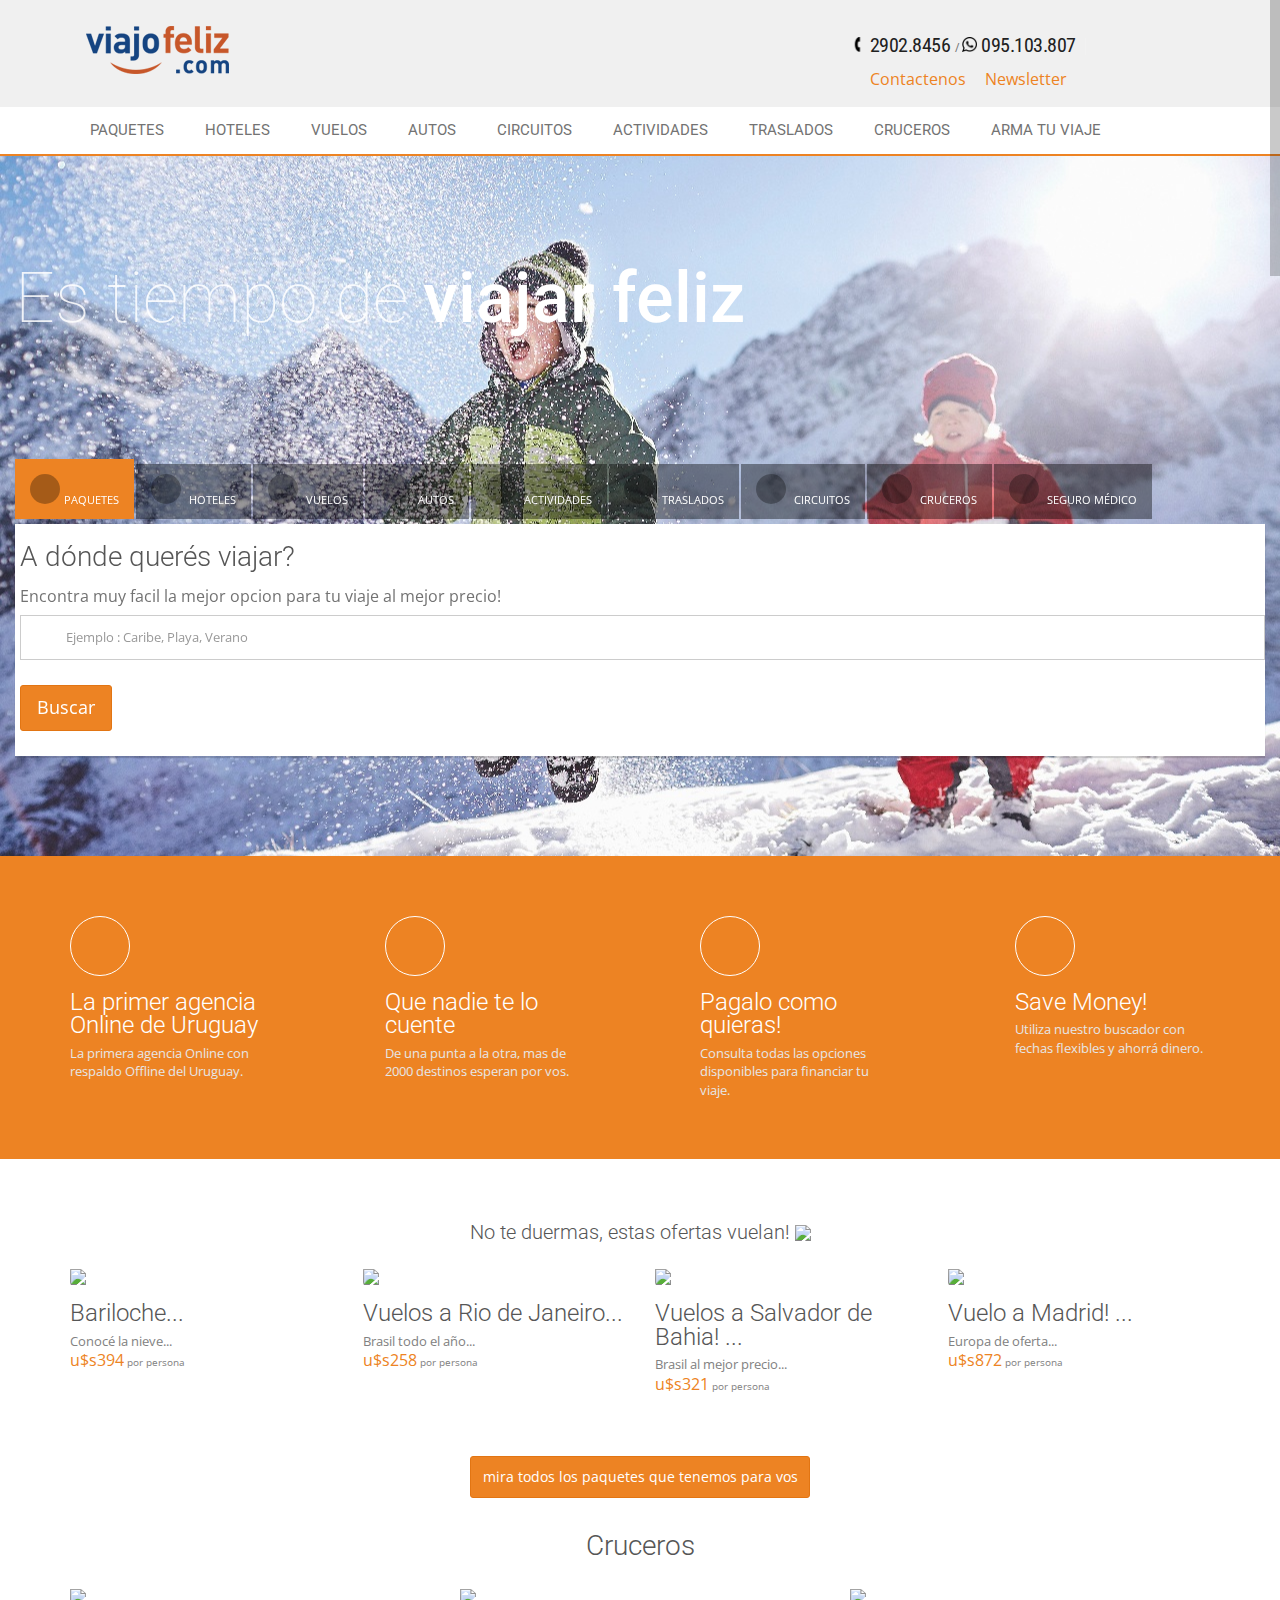
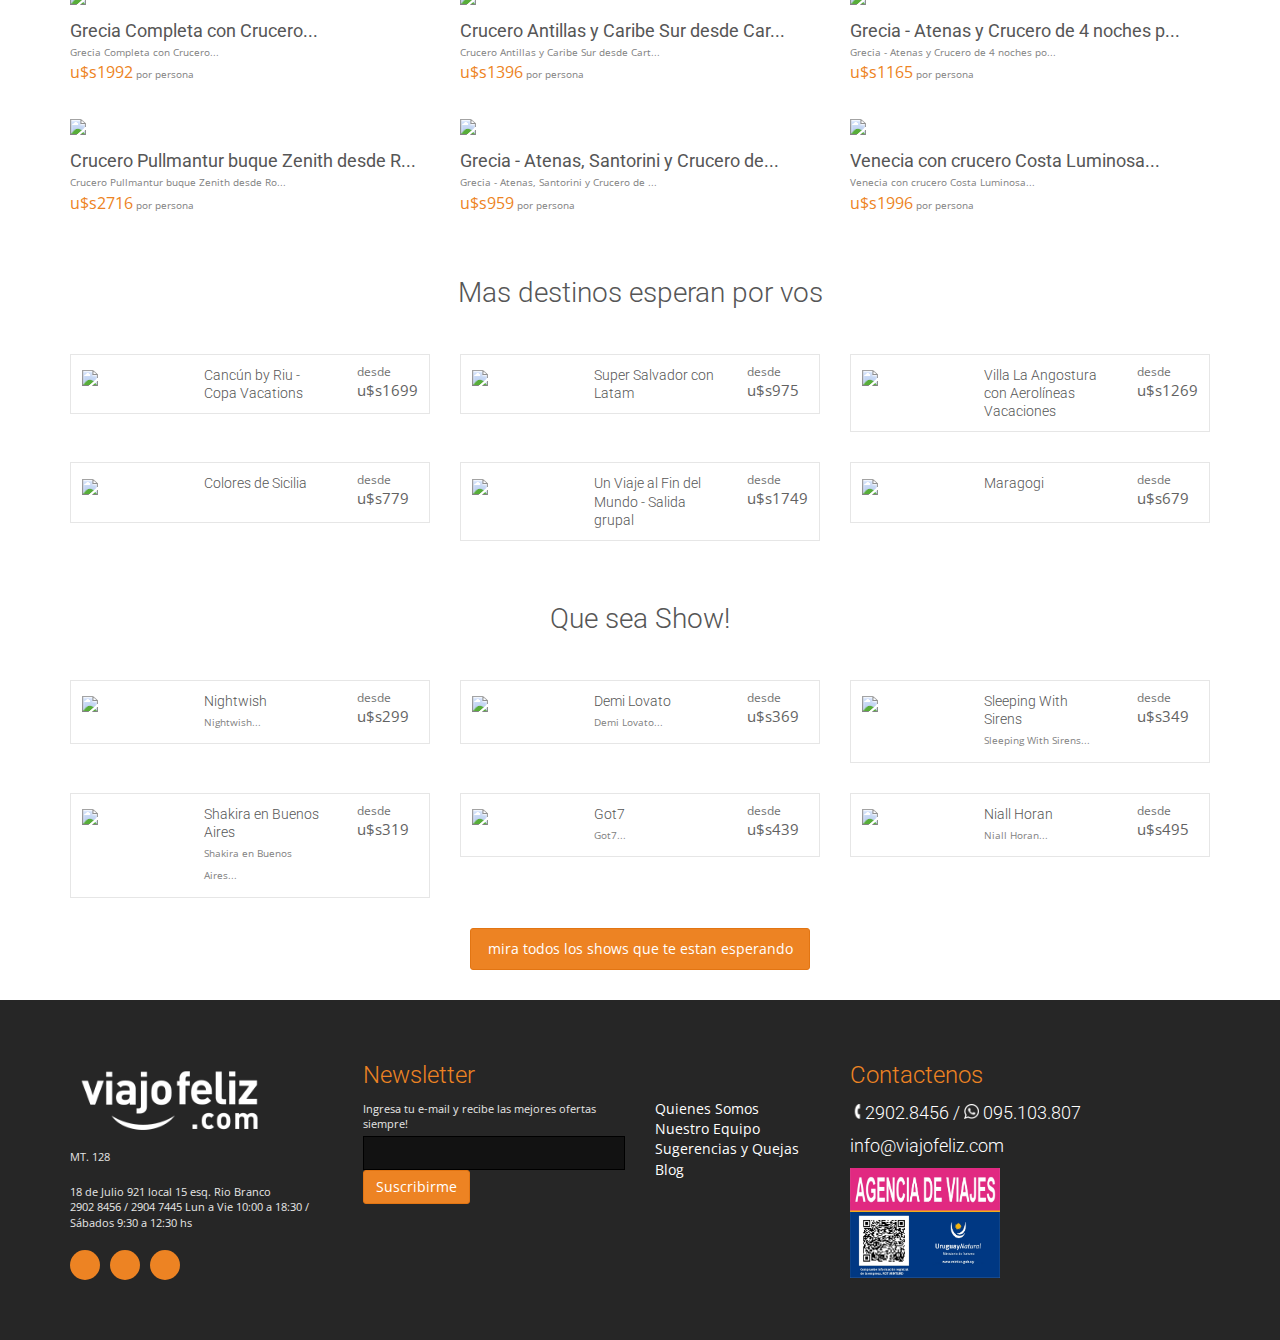
==== index.html @ dc8053c6 "Agregada funcion de swipe de carrusel" ====
<!DOCTYPE HTML>
<html>

<head>
    <title>ViajoFeliz.com - Tu lugar para unas vacaciones insuperables!</title>
<meta name="google-site-verification" content="YNbxH95ClsWm35L02JX9HV94VM8sANS4pu8grGT15R0" />
<meta name="google-site-verification" content="SfSH085KIf1q8I3epmWJudkv3jUDWMFgZcyv3B4-0AA" />

<!-- Google Tag Manager -->
<script>(function(w,d,s,l,i){w[l]=w[l]||[];w[l].push({'gtm.start':
new Date().getTime(),event:'gtm.js'});var f=d.getElementsByTagName(s)[0],
j=d.createElement(s),dl=l!='dataLayer'?'&l='+l:'';j.async=true;j.src=
'https://www.googletagmanager.com/gtm.js?id='+i+dl;f.parentNode.insertBefore(j,f);
})(window,document,'script','dataLayer','GTM-K54TJ2L');</script>
<!-- End Google Tag Manager -->


<meta name="viewport" content="width=device-width, initial-scale=1.00"/>
<script type="text/javascript">
    window.onload=function(){
        var ua = navigator.userAgent;
        if(ua.indexOf("Android")>=0){
            var androidversion=parseFloat(ua.slice(ua.indexOf("Android")+8));
            if(androidversion<=2.3){
                document.getElementsByName("viewport")[0].setAttribute("content","width=device-width, initial-scale=1.02");
            }
        }
    };
</script>


    <meta content="text/html;charset=utf-8" http-equiv="Content-Type">
    <meta name="keywords" content="viajar, destinos, viajar barato, viajofeliz, viajo feliz, europa, estados unidos, centroamerica, viajes, alquiler de auto" />
    <meta name="description" content="Viajofeliz.com - Tu lugar para unas vacaciones insuperables · 2902 8456 · 095 103 807">



    <link href='http://fonts.googleapis.com/css?family=Roboto:400,300,100,500,700' rel='stylesheet' type='text/css'>
    <link href="https://fonts.googleapis.com/css?family=Roboto+Condensed" rel="stylesheet">
    <link href='http://fonts.googleapis.com/css?family=Open+Sans:400italic,400,300,600' rel='stylesheet' type='text/css'>

    <link rel="stylesheet" href="web/css/bootstrap.css">
    <!-- Animate CSS-->
       <link rel="stylesheet"
      href="https://cdnjs.cloudflare.com/ajax/libs/animate.css/3.5.2/animate.min.css">



  <script src="https://use.fontawesome.com/73a8ace48c.js"></script>


    <link rel="stylesheet" href="web/css/icomoon.css">

    <link rel="stylesheet" href="web/css/styles.css">

    <link rel="stylesheet" href="web/css/mystyles.css">


<script src="https://ajax.googleapis.com/ajax/libs/jquery/1.11.1/jquery.min.js"
        ></script>
        <script src="https://cdnjs.cloudflare.com/ajax/libs/jquery-touch-events/2.0.0/jquery.mobile-events.min.js"></script>

        <!-- Facebook Pixel Code -->
<script>
  !function(f,b,e,v,n,t,s)
  {if(f.fbq)return;n=f.fbq=function(){n.callMethod?
  n.callMethod.apply(n,arguments):n.queue.push(arguments)};
  if(!f._fbq)f._fbq=n;n.push=n;n.loaded=!0;n.version='2.0';
  n.queue=[];t=b.createElement(e);t.async=!0;
  t.src=v;s=b.getElementsByTagName(e)[0];
  s.parentNode.insertBefore(t,s)}(window, document,'script',
  'https://connect.facebook.net/en_US/fbevents.js');
  fbq('init', '762160970652617');
  fbq('track', 'PageView');
</script>
<noscript><img height="1" width="1" style="display:none"
  src="https://www.facebook.com/tr?id=762160970652617&ev=PageView&noscript=1"
/></noscript>
<!-- End Facebook Pixel Code -->

<!-- Hotjar Tracking Code for http://www.viajofeliz.com/web/ -->
<script>
    (function(h,o,t,j,a,r){
        h.hj=h.hj||function(){(h.hj.q=h.hj.q||[]).push(arguments)};
        h._hjSettings={hjid:921625,hjsv:6};
        a=o.getElementsByTagName('head')[0];
        r=o.createElement('script');r.async=1;
        r.src=t+h._hjSettings.hjid+j+h._hjSettings.hjsv;
        a.appendChild(r);
    })(window,document,'https://static.hotjar.com/c/hotjar-','.js?sv=');
</script>

</head>

<body>

<!-- Google Tag Manager (noscript) -->
<noscript><iframe src="https://www.googletagmanager.com/ns.html?id=GTM-K54TJ2L" heigth="0" width="0" style="display:none;visibility:hidden"></iframe></noscript>
<!-- End Google Tag Manager (noscript) -->



    <!-- Empieza Carousel de Ofertas -->

    <div id="carousel-ofertas" class="carousel hero-promo slide hidden-lg hidden-md" data-ride="carousel" style="height: 100vh;">
      <!-- Carousel Header -->
      <div class="carousel-head" style="position: absolute;top: 30px;left: 15%;right: 15%;width: 70%;">
          <div class="logo-top-wrapper center text-center">
              <img src="web/img/lw.png" alt="" style="width: auto;">
          </div>
      </div>
      <!-- Wrapper for slides -->
      <div class="carousel-inner" role="listbox" style="height:100vh;">

            <div class="item active oferta _1" style="height: 100%;">
               <div class="carousel-caption" style="top:25%;">
                <div class="caption-inner col-xs-12" style="padding: 8px 0 8px 0; border-top:1px solid #fff; border-bottom:1px solid #fff;">
                    <h1 style="color: #fff; line-height: 52px; font-size: 48px;">Octubre y Noviembre en Jamaica</h1>
                </div>
                <div class="caption-price col-xs-12">
                    <h3 style="color: #fff; margin-top: 10px;">desde USD<strong>1370</strong></h3>
                </div>
                <button type="button" class="btn btn-default btn-lg" style="width: 100%; background: transparent; border:1px solid #fff; color:#fff; text-transform: uppercase; margin-top: 10px;">
                  Ver mas
                </button>
              </div>
              <div class="carousel-overlay"></div>
            </div>

            <div class="item oferta _1" style="height: 100%;">
               <div class="carousel-caption" style="top:25%;">
                <div class="caption-inner col-xs-12" style="padding: 8px 0 8px 0; border-top:1px solid #fff; border-bottom:1px solid #fff;">
                    <h1 style="color: #fff; line-height: 52px; font-size: 48px;">Octubre y Noviembre en Jamaica</h1>
                </div>
                <div class="caption-price col-xs-12">
                    <h3 style="color: #fff; margin-top: 10px;">desde USD<strong>1370</strong></h3>
                </div>
                <button type="button" class="btn btn-default btn-lg" style="width: 100%; background: transparent; border:1px solid #fff; color:#fff; text-transform: uppercase; margin-top: 10px;">
                  Ver mas
                </button>
              </div>
              <div class="carousel-overlay"></div>
            </div>

      </div>

      <!-- Controls -->
      <div class="control-zone" style="position:absolute; bottom: 0; height: 12vh;background: rgba(0, 0, 0, 0.7);width: 100%;padding-top:18px;" >
         <a class="left text-left col-xs-2" href="#carousel-ofertas" role="button" data-slide="prev" style="padding-left: 20px;">
           <!--<ion-icon name="ios-arrow-back" style="font-size: 2.5em; color: #fff;"></ion-icon>-->
           <svg width="30" height="42" viewBox="0 0 50 80"><path fill="none" stroke="#FFF" stroke-width="2" stroke-linecap="round" stroke-linejoin="round" d="M45.63 75.8L.375 38.087 45.63.375"/></svg>
           <span class="sr-only">Anterior</span>
         </a>
         <a class="center text-center col-xs-8 animated infinite bounce slow" href="#global-wrap" role="button">
            <svg class="" width="58" viewBox="0 0 100.7 73.9"><path d="M93.2 22.1C88.4 17 66 8.8 65 8.5c-.6-.2-1.2-.3-1.8-.3-2.6 0-5.1 1.8-6 4.4-.1.4-.4 1.4-.4 2.5-.6-.2-1.3-.3-1.9-.3-2.9 0-5.6 1.9-6.6 4.6-.6 1.5-.6 3.2 0 4.7-2.9 0-5.6 1.9-6.5 4.6-.6 1.7-.7 3.6-.2 5.2l-17-6.2c-1.1-.4-2.2-.6-3.2-.6-2.9 0-5.1 1.5-6 4.2-.7 1.9-.5 3.8.4 5.5.9 1.5 2.4 2.7 4.3 3.4l39.7 14.4-7.8 3.3c-2 .9-3.5 2.6-4.2 4.6-.7 2-.6 4.3.3 6.2 1.3 2.9 4.3 4.8 7.4 4.8 1.2 0 2.4-.3 3.4-.7.1 0 7.3-2.9 16.9-7.4l1.6-.7c9.1-4.2 16.9-7.8 21.1-19.3 4.2-11.9-.3-18-5.3-23.3zm2.4 22.2C91.8 54.6 84.9 57.9 76 61.9l-1.6.7C65 67.1 57.8 70 57.7 70c-.7.3-1.4.5-2.2.5-2 0-3.9-1.2-4.7-3-.6-1.3-.7-2.7-.2-4 .5-1.3 1.4-2.3 2.6-2.9l11.1-4.8c.6-.2.9-.8.9-1.4 0-.6-.4-1.2-1-1.4L21 37.4c-1.2-.4-2.2-1.2-2.7-2.1-.5-.9-.6-1.9-.2-3 .5-1.5 1.6-2.2 3.2-2.2.7 0 1.4.1 2.2.4l26.3 9.6c.8.3 1.6-.1 1.9-.9.3-.8-.1-1.6-.9-1.9L47 35.9c-1.3-.5-2.2-1.3-2.6-2.6-.4-1.1-.4-2.5.1-3.6.6-1.6 2.1-2.6 3.8-2.6.5 0 .9.1 1.4.2l5.2 1.9c.8.3 1.6-.1 1.9-.9.3-.8-.1-1.6-.9-1.9l-2.4-.9c-1-.4-1.8-1.1-2.3-2.1-.5-1-.5-2.1-.1-3.1.6-1.6 2.1-2.6 3.8-2.6.5 0 .9.1 1.4.2l6.1 2.2c.8.3 1.6-.1 1.9-.9s-.1-1.6-.9-1.9L59.8 16c-.1-.7 0-1.9.2-2.6.6-1.6 2.6-2.8 4-2.2 6.3 2.3 23.5 9.1 27.1 12.9 4.6 5 8.2 10 4.5 20.2zM13.4 55.8c-1.1.3-2.3.5-3.4.8C5.9 39 6.5 20.7 11.8 3.4c.3-1-.3-2.4-1.3-2.7-1-.3-2.2.4-2.6 1.5-5.4 18-6.1 37.1-1.9 55.3-1.5.3-2.9.7-4.4 1-.6.1-1.1.4-1.2 1.1-.1.7.2 1.1.7 1.5 2.5 1.8 5.1 3.4 7.6 4.9.8.4 1.7.1 2-.6 1.2-2.7 2.6-5.3 4-7.8.3-.5.3-1 0-1.5-.2-.4-.7-.4-1.3-.3z" fill="#fff"/></svg>
         </a>
         <a class="right text-right col-xs-2" href="#carousel-ofertas" role="button" data-slide="next">
           <!-- <ion-icon name="ios-arrow-forward" style="font-size: 2.5em; color: #fff;"></ion-icon>-->
           <svg xmlns="http://www.w3.org/2000/svg" width="30" height="42" viewBox="0 0 50 80"><path fill="none" stroke="#FFF" stroke-width="2" stroke-linecap="round" stroke-linejoin="round" d="M.375.375L45.63 38.087.375 75.8"/></svg>
           <span class="sr-only">Siguiente</span>
         </a>
      </div>

    </div>
    <!-- Termina Carousel de ofertas-->

    <div class="global-wrap" id="global-wrap">
        <header id="main-header">
            <div class="header-top">
                <div class="container">
                    <div class="row">
                        <div class="col-md-3 col-xs-6">
                            <a class="logo" href="articleId__6a869c13-e981-4ead-90ce-e3d8055edabc/14045/Ofertas-en-Aereos">
                                <img src="web/img/logo.png" style="" alt="ViajoFeliz.com" title="ViajoFeliz.com" />
                            </a>
                        </div>
                        <div class="col-md-3 col-md-offset-2">

                        </div>
                        <!--ZONA CONTACTOS HEAD DESKTOP -->
                        <div class="hidden-xs hidden-sm col-md-4">
                            <div class="top-user-area clearfix">
                                <ul class="top-user-area-list list list-horizontal list-border">
                                    <li class="top-user-area-avatar">
                                        <a href="web/user-profile.html">
                                    </li>
                                    <li><a href="tel://+59829028456" style="color:#212121;font-size:20px;"> <img src="web/img/phone.png" style="width:15px;padding-bottom:5px;"> 2902.8456 </a>/ <a href="https://api.whatsapp.com/send?phone=59895103807&text=Hola, te contacto desde la web de ViajoFeliz quisiera realizar una consulta" style="color:#212121;font-size:20px;"><img src="web/img/wsap.png" style="width:15px;padding-bottom:5px;"> 095.103.807
                                    </a>

                                    </li>
                                    <br><span style="font-size:16px;padding-left:20px;"><a href="web/index.php?seccion=contactenos">Contactenos</a>
                                        <a href="articleId__6a869c13-e981-4ead-90ce-e3d8055edabc/14045/Ofertas-en-Aereos#newsletter" style="margin-left:15px;">Newsletter</a></span>
                                </ul>
                            </div>
                        </div>
                        <!-- ZONA CONTACTOS HEAD MOBILE -->
                        <div class="hidden-lg hidden-md col-xs-6 col-sm-6 xsPhoneWrapper">

                            <ul class="top-user-area-list list list-horizontal">
                                <li>
                                    <ion-icon name="call" class="iconHead"></ion-icon><a href="tel://+59829028456">2902.8456 </a>
                                </li>
                                <li>
                                    <ion-icon name="logo-whatsapp" class="iconHead"></ion-icon><a href="https://api.whatsapp.com/send?phone=59895103807&text=Hola, te contacto desde la web de ViajoFeliz quisiera realizar una consulta">095.103.807 </a>
                                </li>
                            </ul>
                            <ul class="top-contact-area-list list-horizontal">
                                <li><a class="btn btn-default btn-xs" href="web/index.php?seccion=contactenos">Contactenos</a></li>
                                <li><a class="btn btn-default btn-xs" href="articleId__6a869c13-e981-4ead-90ce-e3d8055edabc/14045/Ofertas-en-Aereos#newsletter">Newsletter</a></li>
                            </ul>

                        </div>
                    </div>
                </div>
            </div>

                        <div class="container">



                <div class="nav hidden-xs hidden-sm">
                    <ul class="slimmenu" id="slimmenu" style="font-size:5px;width:110%;">

                        <li><a href="index.html#tab-0" data-toggle="tab">Paquetes</a>

                        </li>
                        <li><a href="index.html#tab-1" data-toggle="tab">Hoteles</a>

                        </li>
                        <li><a href="index.html#tab-2" data-toggle="tab">Vuelos</a>

                        </li>
                        <li><a href="index.html#tab-4" data-toggle="tab">Autos</a>

                        </li>

                        <li><a href="index.html#tab-16" data-toggle="tab">Circuitos</a>

                        </li>

                        <li><a href="index.html#tab-5" data-toggle="tab">Actividades</a>

                        </li>
                        <li><a href="index.html#tab-15" data-toggle="tab">Traslados</a>

                        </li>
                        <li><a href="index.html#tab-6" data-toggle="tab">Cruceros</a>

                        </li>

                        <li><a href="web/index.php?seccion=armatuviaje#armarviaje">Arma tu viaje</a>

                        </li>
                    </ul>
                </div>
            </div>
        </header>
        <div class="bg-holder">
            <div class="bg-mask-darken"></div>
            <div class="bg-parallax"></div>
            <div class="top-area show-onload">
            <div class="bg-holder full">
                <div class="bg-front full-height bg-front-mob-rel">
                    <div class="container full-height" style="width:100%;">
                        <div class="rel full-height" >
                            <div class="tagline visible-lg" id="tagline"><span>Es tiempo de</span>
                                <ul>
                                    <li class="active">viajar feliz</li>
                                    <li>vivir</li>
                                    <li>te diviertas</li>
                                    <li>relajarse</li>
                                    <li>reencontrarse</li>
                                    <li>ir</li>
                                    <li>explorar</li>
                                    <li>nuevos amigos</li>
                                    <li>descubrir</li>
                                    <li>so&ntilde;ar</li>
                                    <li>celebrar</li>
                                    <li>compartir</li>
                                </ul>
                            </div>

                            <div class="search-tabs search-tabs-bg search-tabs-bottom mb50">
                                <div class="tabbable">
                                    <ul class="nav nav-tabs" id="myTab">
                                       <li class="active "><a href="index.html#tab-0" data-toggle="tab"><i class="fa fa-suitcase"> </i><span >Paquetes</span></a>
                                </li>
                                <li class=""><a href="index.html#tab-1" data-toggle="tab"><i class="fa fa-h-square"></i> <span >Hoteles</span></a>
                                </li>
                                <li class=""><a href="index.html#tab-2" data-toggle="tab"><i class="fa fa-plane"></i> <span >Vuelos</span></a>
                                </li>

                                <li class=""><a href="index.html#tab-4" data-toggle="tab"><i class="fa fa-car"></i> <span >Autos</span></a>
                                </li>
                                <li class=""><a href="index.html#tab-5" data-toggle="tab"><i class="fa fa-child"></i> <span >Actividades</span></a>
                                </li>

                                  <li class=""><a href="index.html#tab-15" data-toggle="tab"><i class="fa fa-bus"></i> <span >Traslados</span></a>
                                </li>

                                 <li class=""><a href="index.html#tab-16" data-toggle="tab"><i class="fa fa-map"></i> <span >Circuitos</span></a>
                                </li>

                                <li class=""><a href="index.html#tab-6" data-toggle="tab"><i class="fa fa-ship"></i> <span >Cruceros</span></a>
                                </li>

                                <li class=""><a href="index.html#tab-7" data-toggle="tab"><i class="fa fa-medkit"></i> <span >Seguro M&eacute;dico</span></a>
                                </li>
                                    </ul>
                                    <div class="tab-content">

                                     <div class="tab-pane fade in active" id="tab-0">
                                    <h2>A d&oacute;nde quer&eacute;s viajar?</h2>
                                    <form method="get" action="articleId__6a869c13-e981-4ead-90ce-e3d8055edabc/14045/Ofertas-en-Aereos">
                                        <div class="row">
                                            <div class="col-md-12">
                                                <div class="form-group form-group-lg form-group-icon-left">
                                                    <label>Encontra muy facil la mejor opcion para tu viaje al mejor precio!</label>
                                                    <input name="pqt" class="form-control" placeholder="Ejemplo : Caribe, Playa, Verano" type="text" />
                                                </div>
                                            </div>

                                        </div>
                                        <button class="btn btn-primary btn-lg" type="submit">Buscar</button>
                                    </form>
                                </div>


                                        <div class="tab-pane fade" id="tab-1">
                                           <h2 style="font-size:15px;">Hoteles</h2>


                                          <iframe frameborder="0" src="web/includes/booking.html" scrolling="auto" style="width: 100%; height: 370px; overflow: auto;"></iframe>

                                        </div>




                                         <div class="tab-pane fade" id="tab-2">


                                            <h2 style="font-size:15px;">Vuelos</h2>
                                        <iframe frameborder="no"  name="mkte_air_motor" src="http://viajofeliz.wemkteyou.com.ar/index.php?cloud=1" scrolling="auto" style="width: 100%; height: 370px; overflow: hidden;"></iframe>








                                </div>

                                        <div class="tab-pane fade" id="tab-3">
                                    <h2>Find Your Perfect Home</h2>
                                    <form>
                                        <div class="row">
                                            <div class="col-md-4">
                                                <div class="form-group form-group-lg form-group-icon-left"><i class="fa fa-map-marker input-icon"></i>
                                                    <label>Where are you going?</label>
                                                    <input class="typeahead form-control" placeholder="City, Airport, Point of Interest or U.S. Zip Code" type="text" />
                                                </div>
                                            </div>
                                            <div class="col-md-8">
                                                <div class="input-daterange" data-date-format="M d, D">
                                                    <div class="row">
                                                        <div class="col-md-3">
                                                            <div class="form-group form-group-lg form-group-icon-left"><i class="fa fa-calendar input-icon input-icon-highlight"></i>
                                                                <label>Check-in</label>
                                                                <input class="form-control" name="start" type="text" />
                                                            </div>
                                                        </div>
                                                        <div class="col-md-3">
                                                            <div class="form-group form-group-lg form-group-icon-left"><i class="fa fa-calendar input-icon input-icon-highlight"></i>
                                                                <label>Check-out</label>
                                                                <input class="form-control" name="end" type="text" />
                                                            </div>
                                                        </div>
                                                        <div class="col-md-3">
                                                            <div class="form-group form-group-lg form-group-select-plus">
                                                                <label>Rooms</label>
                                                                <div class="btn-group btn-group-select-num" data-toggle="buttons">
                                                                    <label class="btn btn-primary active">
                                                                        <input type="radio" name="options" />1</label>
                                                                    <label class="btn btn-primary">
                                                                        <input type="radio" name="options" />2</label>
                                                                    <label class="btn btn-primary">
                                                                        <input type="radio" name="options" />3</label>
                                                                    <label class="btn btn-primary">
                                                                        <input type="radio" name="options" />3+</label>
                                                                </div>
                                                                <select class="form-control hidden">
                                                                    <option>1</option>
                                                                    <option>2</option>
                                                                    <option>3</option>
                                                                    <option selected="selected">4</option>
                                                                    <option>5</option>
                                                                    <option>6</option>
                                                                    <option>7</option>
                                                                    <option>8</option>
                                                                    <option>9</option>
                                                                    <option>10</option>
                                                                    <option>11</option>
                                                                    <option>12</option>
                                                                    <option>13</option>
                                                                    <option>14</option>
                                                                </select>
                                                            </div>
                                                        </div>
                                                        <div class="col-md-3">
                                                            <div class="form-group form-group-lg form-group-select-plus">
                                                                <label>Guests</label>
                                                                <div class="btn-group btn-group-select-num" data-toggle="buttons">
                                                                    <label class="btn btn-primary active">
                                                                        <input type="radio" name="options" />1</label>
                                                                    <label class="btn btn-primary">
                                                                        <input type="radio" name="options" />2</label>
                                                                    <label class="btn btn-primary">
                                                                        <input type="radio" name="options" />3</label>
                                                                    <label class="btn btn-primary">
                                                                        <input type="radio" name="options" />3+</label>
                                                                </div>
                                                                <select class="form-control hidden">
                                                                    <option>1</option>
                                                                    <option>2</option>
                                                                    <option>3</option>
                                                                    <option selected="selected">4</option>
                                                                    <option>5</option>
                                                                    <option>6</option>
                                                                    <option>7</option>
                                                                    <option>8</option>
                                                                    <option>9</option>
                                                                    <option>10</option>
                                                                    <option>11</option>
                                                                    <option>12</option>
                                                                    <option>13</option>
                                                                    <option>14</option>
                                                                </select>
                                                            </div>
                                                        </div>
                                                    </div>
                                                </div>
                                            </div>
                                        </div>
                                        <button class="btn btn-primary btn-lg" type="submit">Search for Vacation Rentals</button>
                                    </form>
                                </div>

                                        <div class="tab-pane fade" id="tab-4">
                                    <h2>Encontra un alquiler de auto en todo el mundo!</h2>

                                    <iframe src="http://integrations.rentalcars.com/partners/integrations/stand-alone-app/?affiliateCode=viajofeliz&amp;preflang=es&amp;css=false&amp;fts=true" height="320px" width="100%" frameborder="0" scrolling="no"></iframe>
                                    </div>
                                <div class="tab-pane fade" id="tab-5">
                                    <h2></h2>
                                    <h2 style="font-size:15px;">Actividades</h2>
                                     <iframe frameborder="0" src="web/includes/actividades.html" width="100%" height="320" scrolling="no" style="width:100%;"></iframe>

                                </div>

                                <div class="tab-pane fade" id="tab-15">

                                    <h2 style="font-size:15px;">Traslados</h2>
                                     <iframe frameborder="0" src="web/includes/traslados.html" width="100%" height="470" scrolling="no" style="width:100%;"></iframe>

                                </div>

                                 <div class="tab-pane fade" id="tab-16">
                                    <h2 style="font-size:15px;">Circuitos</h2>

                                     <iframe frameborder="0" src="web/includes/circuitos.html" width="100%" height="380" scrolling="no" style="width:100%;"></iframe>

                                </div>


                                <div class="tab-pane fade" id="tab-6">
                                    <h2>Encontra el Crucero de tus sue&ntilde;os</h2>
                                    <form method="post" action="http://www.viajofeliz.com/web/index.php?seccion=rescruceros">
                                        <div class="row">
                                            <div class="col-md-12">
                                                <div class="form-group form-group-lg form-group-icon-left"><i class="fa fa-map-marker input-icon"></i>
                                                    <label>A d&oacute;nde te gustar&iacute;a ir?</label>
                                                    <input class="form-control" placeholder="" name="crucero" type="text" />
                                                </div>
                                            </div>
                                            <div class="col-md-4">
                                                <div class="input-daterange" data-date-format="M d, D">

                                                </div>
                                            </div>
                                        </div>
                                        <button class="btn btn-primary btn-lg" type="submit">Buscar Crucero</button>
                                    </form>
                                </div>

                                <div class="tab-pane fade" id="tab-7">
                                    <h2>Seguro m&eacute;dico</h2>
                                    <form method="post" action="http://www.viajofeliz.com/web/index.php?seccion=resseguros#detalleseguro">

                                    <div class="row">
                                            <div class="col-md-12">
                                                <div class="form-group form-group-lg form-group-icon-left">
                                                    <label>Destino</label>
                                                    <input class="typeahead form-control" style="width:50%;" name="destino" placeholder="Ej: Miami" type="text" />



                                                               <img src="web/img/logocoris.png" style="width:150px;">

                                                </div>
                                            </div>
                                            <div class="col-md-8">
                                                    <div class="row">
                                                        <div class="col-md-6">
                                                            <div class="form-group form-group-lg form-group-icon-left">
                                                                <label>Desde</label>
                                                                <input type="date" class="form-control" name="desde"/>
                                                            </div>
                                                        </div>
                                                        <div class="col-md-6">
                                                            <div class="form-group form-group-lg form-group-icon-left">
                                                                <label>Hasta</label>
                                                                <input type="date" class="form-control" name="hasta" />
                                                            </div>
                                                        </div>
                                                    </div>
                                            </div>



                                            <div class="col-md-4">
                                                <div class="input-daterange" data-date-format="M d, D">
                                                    <div class="row">

                                                        <div class="col-md-12">
                                                            <div class="form-group form-group-lg form-group-icon-left">
                                                                <label>Cantidad de pasajeros</label>
                                                                <div class="form-group form-group-lg form-group-select-plus">


                                                                    <select name="cantidadpaxs" class="form-control">
                                                                        <option selected="selected" name="1">1</option>
                                                                        <option name="2">2</option>
                                                                        <option name="3">3</option>
                                                                        <option name="4">4</option>
                                                                        <option name="5">5</option>
                                                                        <option name="6">6</option>
                                                                        <option name="7">7</option>
                                                                        <option name="8">8</option>
                                                                        <option name="9">9</option>
                                                                        <option name="10">10</option>
                                                                        <option name="11">11</option>
                                                                        <option name="12">12</option>
                                                                        <option name="13">13</option>
                                                                        <option name="14">14</option>
                                                                    </select>
                                                                </div>
                                                            </div>
                                                        </div>
                                                    </div>
                                                </div>
                                            </div>

                                        </div>

                                        <button class="btn btn-primary btn-lg" type="submit">Cotizar ahora</button>
                                    </form>
                                </div>


                                    </div>
                                </div>
                            </div>

                        </div>

                    </div>
                </div>
                <div class="owl-carousel owl-slider owl-carousel-area visible-lg" id="owl-carousel-slider" data-nav="false">
                    <div class="bg-holder full">
                        <div class="bg-mask"></div>
                        <div class="bg-img" style="background-image:url(web/img/1.jpg);"></div>
                    </div>
                    <div class="bg-holder full">
                        <div class="bg-mask"></div>
                        <div class="bg-img" style="background-image:url(web/img/2.jpg);"></div>
                    </div>
                    <div class="bg-holder full">
                        <div class="bg-mask"></div>
                        <div class="bg-img" style="background-image:url(web/img/3.jpg);"></div>
                    </div>
                    <div class="bg-holder full">
                        <div class="bg-mask"></div>
                        <div class="bg-img" style="background-image:url(web/img/4.jpg);"></div>
                    </div>


                </div>

        </div>









        </div>













 </div>



             <div class="bg-color text-white">
            <div class="container">
                <div class="gap"></div>
                <div class="row row-wrap" data-gutter="120">
                    <div class="col-md-3">
                        <div class="thumb">
                            <header class="thumb-header"><i class="fa fa-thumbs-o-up box-icon-border round box-icon-white box-icon-big"></i>
                            </header>
                            <div class="thumb-caption">
                                <h4 class="thumb-title">La primer agencia Online de Uruguay</h4>
                                <p class="thumb-desc">La primera agencia Online con respaldo Offline del Uruguay.</p>

                            </div>
                        </div>
                    </div>
                    <div class="col-md-3">
                        <div class="thumb">
                            <header class="thumb-header"><i class="fa fa-quote-right box-icon-border round box-icon-white box-icon-big"></i>
                            </header>
                            <div class="thumb-caption">
                                <h4 class="thumb-title">Que nadie te lo cuente</h4>
                                <p class="thumb-desc">De una punta a la otra, mas de 2000 destinos esperan por vos.</p>

                            </div>
                        </div>
                    </div>
                    <div class="col-md-3">
                        <div class="thumb">
                            <header class="thumb-header"><i class="fa fa-money box-icon-border round box-icon-white box-icon-big"></i>
                            </header>
                            <div class="thumb-caption">
                                <h4 class="thumb-title">Pagalo como quieras!</h4>
                                <p class="thumb-desc">Consulta todas las opciones disponibles para financiar tu viaje.</p>
                            </div>
                        </div>
                    </div>

                    <div class="col-md-3">
                        <div class="thumb">
                            <header class="thumb-header"><i class="fa fa-dollar box-icon-border round box-icon-white box-icon-big"></i>
                            </header>
                            <div class="thumb-caption">
                                <h4 class="thumb-title">Save Money!</h4>
                                <p class="thumb-desc">Utiliza nuestro buscador con fechas flexibles y ahorr&aacute; dinero.</p>
                            </div>
                        </div>
                    </div>
                </div>
                <div class="gap gap-small"></div>
            </div>
        </div>



        <!-- ////// !-->

        <div class="container">
        </div>







        <div class="container">
            <div class="gap"></div>
            <h2 class="text-center mb20" style="font-size: 20px;">No te duermas, estas ofertas vuelan! <img src="http://www.london-luton.co.uk/Uploads/MediaLibrary/LondonLuton/Card-Images/Is-my-flight-on-time.gif?ext=.gif" style="width:150px;"></h2>
            <div class="row row-wrap">


                               <div class="col-md-3">
                    <div class="thumb">
                        <header class="thumb-header">
                            <a class="hover-img curved" href="web/index.php?seccion=resultadoaereos&amp;ciudad=San&#32;Carlos&#32;De&#32;Bariloche,&#32;Argentina&#32;[BRC]&amp;fechainicio=2018-08-09&amp;fecharegreso=2018-08-16" target="_new">
                                <img src="vfadmin/includes/fotosofertas/1528235667barilche&#32;low&#32;cost.jpg" /><i class="fa fa-plus box-icon-white box-icon-border hover-icon-top-right round"></i>
                            </a>
                        </header>
                        <div class="thumb-caption">
                            <h4 class="thumb-title">Bariloche...</h4>
                            <p class="thumb-desc">Conocé la nieve...</p>
                            <p class="mb0 text-darken"><span class="text-lg lh1em text-color">u&dollar;s394</span><small> por persona</small>
                        </div>
                    </div>
                </div>
                                  <div class="col-md-3">
                    <div class="thumb">
                        <header class="thumb-header">
                            <a class="hover-img curved" href="web/index.php?seccion=resultadoaereos&amp;ciudad=Rio&#32;De&#32;Janeiro,&#32;Brazil&#32;[RIO]&amp;fechainicio=2018-08-09&amp;fecharegreso=2018-08-16" target="_new">
                                <img src="vfadmin/includes/fotosofertas/1529416654rio&#32;de&#32;janeiro.jpg" /><i class="fa fa-plus box-icon-white box-icon-border hover-icon-top-right round"></i>
                            </a>
                        </header>
                        <div class="thumb-caption">
                            <h4 class="thumb-title">Vuelos a Rio de Janeiro...</h4>
                            <p class="thumb-desc">Brasil todo el año...</p>
                            <p class="mb0 text-darken"><span class="text-lg lh1em text-color">u&dollar;s258</span><small> por persona</small>
                        </div>
                    </div>
                </div>
                                  <div class="col-md-3">
                    <div class="thumb">
                        <header class="thumb-header">
                            <a class="hover-img curved" href="web/index.php?seccion=resultadoaereos&amp;ciudad=Salvador,&#32;Brazil&#32;[SSA]&amp;fechainicio=2018-07-19&amp;fecharegreso=2018-07-26" target="_new">
                                <img src="vfadmin/includes/fotosofertas/1530556321salvador&#32;2.jpg" /><i class="fa fa-plus box-icon-white box-icon-border hover-icon-top-right round"></i>
                            </a>
                        </header>
                        <div class="thumb-caption">
                            <h4 class="thumb-title">Vuelos a Salvador de Bahia! ...</h4>
                            <p class="thumb-desc">Brasil al mejor precio...</p>
                            <p class="mb0 text-darken"><span class="text-lg lh1em text-color">u&dollar;s321</span><small> por persona</small>
                        </div>
                    </div>
                </div>
                                  <div class="col-md-3">
                    <div class="thumb">
                        <header class="thumb-header">
                            <a class="hover-img curved" href="web/index.php?seccion=resultadoaereos&amp;ciudad=Madrid,&#32;España&#32;[MAD]&amp;fechainicio=2018-11-08&amp;fecharegreso=2018-11-21" target="_new">
                                <img src="vfadmin/includes/fotosofertas/1528235356madrid&#32;2.jpg" /><i class="fa fa-plus box-icon-white box-icon-border hover-icon-top-right round"></i>
                            </a>
                        </header>
                        <div class="thumb-caption">
                            <h4 class="thumb-title">Vuelo a Madrid! ...</h4>
                            <p class="thumb-desc">Europa de oferta...</p>
                            <p class="mb0 text-darken"><span class="text-lg lh1em text-color">u&dollar;s872</span><small> por persona</small>
                        </div>
                    </div>
                </div>












  </div>
            <div class="gap gap-small"></div>

            <div class="row">
            <div class="col-md-12" style="text-align:center;margin-bottom:30px;">
                <a href="web/index.php?seccion=paquetes" class="btn btn-primary" style="padding:10px;width:340px;">mira todos los paquetes que tenemos para vos</a>
         </div>
         </div>






<!-- CRUCEROS -->

            <h2 class="text-center mb20">Cruceros</h2>

            <div class="row row-wrap">



                      <div class="col-md-4">
                    <div class="thumb">
                        <header class="thumb-header">
                            <a class="hover-img" href="web/index.php?seccion=detallepaquete&amp;idpaquete=1096#detalle">
                                <img src="vfadmin/includes/fotos/1521491093Grecia&#32;Completa&#32;con&#32;Crucero.jpg" />
                                <h5 class="hover-title-center">MAS INFORMACION</h5>
                            </a>
                        </header>
                        <div class="thumb-caption">
                            <ul class="icon-group text-tiny text-color">
                                <li><i class="fa fa-star"></i>
                                </li>
                                <li><i class="fa fa-star"></i>
                                </li>
                                <li><i class="fa fa-star"></i>
                                </li>
                                <li><i class="fa fa-star"></i>
                                </li>
                                <li><i class="fa fa-star"></i>
                                </li>
                            </ul>
                            <h5 class="thumb-title"><a class="text-darken" href="index.html#">Grecia Completa con Crucero...</a></h5>
                            <p class="mb0"><small><i class="fa fa-map-marker"></i> Grecia Completa con Crucero...</small>
                            </p>
                            <p class="mb0 text-darken"><span class="text-lg lh1em text-color">u&dollar;s1992</span><small> por persona</small>
                            </p>
                        </div>
                    </div>
                </div>
                                 <div class="col-md-4">
                    <div class="thumb">
                        <header class="thumb-header">
                            <a class="hover-img" href="web/index.php?seccion=detallepaquete&amp;idpaquete=1165#detalle">
                                <img src="vfadmin/includes/fotos/1522807642Crucero&#32;Pullmantur&#32;-&#32;Antillas&#32;y&#32;caribe&#32;sur.jpg" />
                                <h5 class="hover-title-center">MAS INFORMACION</h5>
                            </a>
                        </header>
                        <div class="thumb-caption">
                            <ul class="icon-group text-tiny text-color">
                                <li><i class="fa fa-star"></i>
                                </li>
                                <li><i class="fa fa-star"></i>
                                </li>
                                <li><i class="fa fa-star"></i>
                                </li>
                                <li><i class="fa fa-star"></i>
                                </li>
                                <li><i class="fa fa-star"></i>
                                </li>
                            </ul>
                            <h5 class="thumb-title"><a class="text-darken" href="index.html#">Crucero Antillas y Caribe Sur desde Car...</a></h5>
                            <p class="mb0"><small><i class="fa fa-map-marker"></i> Crucero Antillas y Caribe Sur desde Cart...</small>
                            </p>
                            <p class="mb0 text-darken"><span class="text-lg lh1em text-color">u&dollar;s1396</span><small> por persona</small>
                            </p>
                        </div>
                    </div>
                </div>
                                 <div class="col-md-4">
                    <div class="thumb">
                        <header class="thumb-header">
                            <a class="hover-img" href="web/index.php?seccion=detallepaquete&amp;idpaquete=1095#detalle">
                                <img src="vfadmin/includes/fotos/1521490597Grecia&#32;-&#32;Atenas&#32;y&#32;Crucero&#32;de&#32;4&#32;noches&#32;por&#32;las&#32;islas&#32;Griegas.jpg" />
                                <h5 class="hover-title-center">MAS INFORMACION</h5>
                            </a>
                        </header>
                        <div class="thumb-caption">
                            <ul class="icon-group text-tiny text-color">
                                <li><i class="fa fa-star"></i>
                                </li>
                                <li><i class="fa fa-star"></i>
                                </li>
                                <li><i class="fa fa-star"></i>
                                </li>
                                <li><i class="fa fa-star"></i>
                                </li>
                                <li><i class="fa fa-star"></i>
                                </li>
                            </ul>
                            <h5 class="thumb-title"><a class="text-darken" href="index.html#">Grecia - Atenas y Crucero de 4 noches p...</a></h5>
                            <p class="mb0"><small><i class="fa fa-map-marker"></i> Grecia - Atenas y Crucero de 4 noches po...</small>
                            </p>
                            <p class="mb0 text-darken"><span class="text-lg lh1em text-color">u&dollar;s1165</span><small> por persona</small>
                            </p>
                        </div>
                    </div>
                </div>
                                 <div class="col-md-4">
                    <div class="thumb">
                        <header class="thumb-header">
                            <a class="hover-img" href="web/index.php?seccion=detallepaquete&amp;idpaquete=1270#detalle">
                                <img src="vfadmin/includes/fotos/1528388116zenith.jpg" />
                                <h5 class="hover-title-center">MAS INFORMACION</h5>
                            </a>
                        </header>
                        <div class="thumb-caption">
                            <ul class="icon-group text-tiny text-color">
                                <li><i class="fa fa-star"></i>
                                </li>
                                <li><i class="fa fa-star"></i>
                                </li>
                                <li><i class="fa fa-star"></i>
                                </li>
                                <li><i class="fa fa-star"></i>
                                </li>
                                <li><i class="fa fa-star"></i>
                                </li>
                            </ul>
                            <h5 class="thumb-title"><a class="text-darken" href="index.html#">Crucero Pullmantur buque Zenith desde R...</a></h5>
                            <p class="mb0"><small><i class="fa fa-map-marker"></i> Crucero Pullmantur buque Zenith desde Ro...</small>
                            </p>
                            <p class="mb0 text-darken"><span class="text-lg lh1em text-color">u&dollar;s2716</span><small> por persona</small>
                            </p>
                        </div>
                    </div>
                </div>
                                 <div class="col-md-4">
                    <div class="thumb">
                        <header class="thumb-header">
                            <a class="hover-img" href="web/index.php?seccion=detallepaquete&amp;idpaquete=892#detalle">
                                <img src="vfadmin/includes/fotos/1517429921atenas&#32;2.jpg" />
                                <h5 class="hover-title-center">MAS INFORMACION</h5>
                            </a>
                        </header>
                        <div class="thumb-caption">
                            <ul class="icon-group text-tiny text-color">
                                <li><i class="fa fa-star"></i>
                                </li>
                                <li><i class="fa fa-star"></i>
                                </li>
                                <li><i class="fa fa-star"></i>
                                </li>
                                <li><i class="fa fa-star"></i>
                                </li>
                                <li><i class="fa fa-star"></i>
                                </li>
                            </ul>
                            <h5 class="thumb-title"><a class="text-darken" href="index.html#">Grecia - Atenas, Santorini y Crucero de...</a></h5>
                            <p class="mb0"><small><i class="fa fa-map-marker"></i> Grecia - Atenas, Santorini y Crucero de ...</small>
                            </p>
                            <p class="mb0 text-darken"><span class="text-lg lh1em text-color">u&dollar;s959</span><small> por persona</small>
                            </p>
                        </div>
                    </div>
                </div>
                                 <div class="col-md-4">
                    <div class="thumb">
                        <header class="thumb-header">
                            <a class="hover-img" href="web/index.php?seccion=detallepaquete&amp;idpaquete=1068#detalle">
                                <img src="vfadmin/includes/fotos/1521208990Costa&#32;luminosa.jpg" />
                                <h5 class="hover-title-center">MAS INFORMACION</h5>
                            </a>
                        </header>
                        <div class="thumb-caption">
                            <ul class="icon-group text-tiny text-color">
                                <li><i class="fa fa-star"></i>
                                </li>
                                <li><i class="fa fa-star"></i>
                                </li>
                                <li><i class="fa fa-star"></i>
                                </li>
                                <li><i class="fa fa-star"></i>
                                </li>
                                <li><i class="fa fa-star"></i>
                                </li>
                            </ul>
                            <h5 class="thumb-title"><a class="text-darken" href="index.html#">Venecia con crucero Costa Luminosa...</a></h5>
                            <p class="mb0"><small><i class="fa fa-map-marker"></i> Venecia con crucero Costa Luminosa...</small>
                            </p>
                            <p class="mb0 text-darken"><span class="text-lg lh1em text-color">u&dollar;s1996</span><small> por persona</small>
                            </p>
                        </div>
                    </div>
                </div>


        </div>

<!-- TERMINA SECCION CRUCEROS !-->





            <div class="gap gap-small"></div>
            <h2 class="text-center mb20">Mas destinos esperan por vos</h2><br>

<div class="row">







                         <div class="col-md-4">

                   <ul class="booking-list">
                        <li>
                            <div class="booking-item booking-item-small">
                                <div class="row">
                                    <div class="col-xs-4">
                                       <a href="web/index.php?seccion=detallepaquete&amp;idpaquete=767#detalle"><img src="vfadmin/includes/fotos/1512402504cancun&#32;3.jpg" border="0" /></a>
                                    </div>
                                    <div class="col-xs-5">
                                       <a href="web/index.php?seccion=detallepaquete&amp;idpaquete=767#detalle"> <h5 class="booking-item-title">Cancún by Riu - Copa Vacations</h5></a>

                                    </div>
                                    <div class="col-xs-3"><span class="booking-item-price-from">desde</span> <a href="web/index.php?seccion=detallepaquete&amp;idpaquete=767#detalle"><span class="booking-item-price" style="font-size:15px;">u&dollar;s1699</span></a>
                                    </div>
                                </div>
                            </div>
                        </li>

                    </ul>



                </div>








                         <div class="col-md-4">

                   <ul class="booking-list">
                        <li>
                            <div class="booking-item booking-item-small">
                                <div class="row">
                                    <div class="col-xs-4">
                                       <a href="web/index.php?seccion=detallepaquete&amp;idpaquete=781#detalle"><img src="vfadmin/includes/fotos/1513191675salvador&#32;2.jpg" border="0" /></a>
                                    </div>
                                    <div class="col-xs-5">
                                       <a href="web/index.php?seccion=detallepaquete&amp;idpaquete=781#detalle"> <h5 class="booking-item-title">Super Salvador con Latam</h5></a>

                                    </div>
                                    <div class="col-xs-3"><span class="booking-item-price-from">desde</span> <a href="web/index.php?seccion=detallepaquete&amp;idpaquete=781#detalle"><span class="booking-item-price" style="font-size:15px;">u&dollar;s975</span></a>
                                    </div>
                                </div>
                            </div>
                        </li>

                    </ul>



                </div>








                         <div class="col-md-4">

                   <ul class="booking-list">
                        <li>
                            <div class="booking-item booking-item-small">
                                <div class="row">
                                    <div class="col-xs-4">
                                       <a href="web/index.php?seccion=detallepaquete&amp;idpaquete=804#detalle"><img src="vfadmin/includes/fotos/1514300146villa&#32;la&#32;angostura&#32;2.jpg" border="0" /></a>
                                    </div>
                                    <div class="col-xs-5">
                                       <a href="web/index.php?seccion=detallepaquete&amp;idpaquete=804#detalle"> <h5 class="booking-item-title">Villa La Angostura con Aerolíneas Vacaciones</h5></a>

                                    </div>
                                    <div class="col-xs-3"><span class="booking-item-price-from">desde</span> <a href="web/index.php?seccion=detallepaquete&amp;idpaquete=804#detalle"><span class="booking-item-price" style="font-size:15px;">u&dollar;s1269</span></a>
                                    </div>
                                </div>
                            </div>
                        </li>

                    </ul>



                </div>








                         <div class="col-md-4">

                   <ul class="booking-list">
                        <li>
                            <div class="booking-item booking-item-small">
                                <div class="row">
                                    <div class="col-xs-4">
                                       <a href="web/index.php?seccion=detallepaquete&amp;idpaquete=233#detalle"><img src="vfadmin/includes/fotos/1483391383italia&#32;3.jpg" border="0" /></a>
                                    </div>
                                    <div class="col-xs-5">
                                       <a href="web/index.php?seccion=detallepaquete&amp;idpaquete=233#detalle"> <h5 class="booking-item-title">Colores de Sicilia</h5></a>

                                    </div>
                                    <div class="col-xs-3"><span class="booking-item-price-from">desde</span> <a href="web/index.php?seccion=detallepaquete&amp;idpaquete=233#detalle"><span class="booking-item-price" style="font-size:15px;">u&dollar;s779</span></a>
                                    </div>
                                </div>
                            </div>
                        </li>

                    </ul>



                </div>








                         <div class="col-md-4">

                   <ul class="booking-list">
                        <li>
                            <div class="booking-item booking-item-small">
                                <div class="row">
                                    <div class="col-xs-4">
                                       <a href="web/index.php?seccion=detallepaquete&amp;idpaquete=1251#detalle"><img src="vfadmin/includes/fotos/1527516467calafate.jpg" border="0" /></a>
                                    </div>
                                    <div class="col-xs-5">
                                       <a href="web/index.php?seccion=detallepaquete&amp;idpaquete=1251#detalle"> <h5 class="booking-item-title">Un Viaje al Fin del Mundo - Salida grupal</h5></a>

                                    </div>
                                    <div class="col-xs-3"><span class="booking-item-price-from">desde</span> <a href="web/index.php?seccion=detallepaquete&amp;idpaquete=1251#detalle"><span class="booking-item-price" style="font-size:15px;">u&dollar;s1749</span></a>
                                    </div>
                                </div>
                            </div>
                        </li>

                    </ul>



                </div>








                         <div class="col-md-4">

                   <ul class="booking-list">
                        <li>
                            <div class="booking-item booking-item-small">
                                <div class="row">
                                    <div class="col-xs-4">
                                       <a href="web/index.php?seccion=detallepaquete&amp;idpaquete=615#detalle"><img src="vfadmin/includes/fotos/1497040916maragogi.jpg" border="0" /></a>
                                    </div>
                                    <div class="col-xs-5">
                                       <a href="web/index.php?seccion=detallepaquete&amp;idpaquete=615#detalle"> <h5 class="booking-item-title">Maragogi </h5></a>

                                    </div>
                                    <div class="col-xs-3"><span class="booking-item-price-from">desde</span> <a href="web/index.php?seccion=detallepaquete&amp;idpaquete=615#detalle"><span class="booking-item-price" style="font-size:15px;">u&dollar;s679</span></a>
                                    </div>
                                </div>
                            </div>
                        </li>

                    </ul>



                </div>


















            </div>



            <div class="gap gap-small"></div>
            <h2 class="text-center mb20">Que sea Show!</h2><br>


            <div class="row">







                         <div class="col-md-4">

                   <ul class="booking-list">
                        <li>
                            <div class="booking-item booking-item-small">
                                <div class="row">
                                    <div class="col-xs-4">
                                       <a href="web/index.php?seccion=detallepaquete&amp;idpaquete=1201#detalle"><img src="vfadmin/includes/fotos/1523902315nightwish.jpg" border="0" /></a>
                                    </div>
                                    <div class="col-xs-5">
                                        <a href="web/index.php?seccion=detallepaquete&amp;idpaquete=1201#detalle"><h5 class="booking-item-title">Nightwish</h5></a>
                                        <a href="web/index.php?seccion=detallepaquete&amp;idpaquete=1201#detalle"> <small>Nightwish...</small></a>
                                    </div>
                                    <div class="col-xs-3"><span class="booking-item-price-from">desde</span> <a href="web/index.php?seccion=detallepaquete&amp;idpaquete=1201#detalle"><span class="booking-item-price" style="font-size:15px;">u&dollar;s299</span></a>
                                    </div>
                                </div>
                            </div>
                        </li>

                    </ul>



                </div>








                         <div class="col-md-4">

                   <ul class="booking-list">
                        <li>
                            <div class="booking-item booking-item-small">
                                <div class="row">
                                    <div class="col-xs-4">
                                       <a href="web/index.php?seccion=detallepaquete&amp;idpaquete=933#detalle"><img src="vfadmin/includes/fotos/1519235470devi&#32;lovato.jpg" border="0" /></a>
                                    </div>
                                    <div class="col-xs-5">
                                        <a href="web/index.php?seccion=detallepaquete&amp;idpaquete=933#detalle"><h5 class="booking-item-title">Demi Lovato</h5></a>
                                        <a href="web/index.php?seccion=detallepaquete&amp;idpaquete=933#detalle"> <small>Demi Lovato...</small></a>
                                    </div>
                                    <div class="col-xs-3"><span class="booking-item-price-from">desde</span> <a href="web/index.php?seccion=detallepaquete&amp;idpaquete=933#detalle"><span class="booking-item-price" style="font-size:15px;">u&dollar;s369</span></a>
                                    </div>
                                </div>
                            </div>
                        </li>

                    </ul>



                </div>








                         <div class="col-md-4">

                   <ul class="booking-list">
                        <li>
                            <div class="booking-item booking-item-small">
                                <div class="row">
                                    <div class="col-xs-4">
                                       <a href="web/index.php?seccion=detallepaquete&amp;idpaquete=1202#detalle"><img src="vfadmin/includes/fotos/1523902832Sleeping.jpg" border="0" /></a>
                                    </div>
                                    <div class="col-xs-5">
                                        <a href="web/index.php?seccion=detallepaquete&amp;idpaquete=1202#detalle"><h5 class="booking-item-title">Sleeping With Sirens</h5></a>
                                        <a href="web/index.php?seccion=detallepaquete&amp;idpaquete=1202#detalle"> <small>Sleeping With Sirens...</small></a>
                                    </div>
                                    <div class="col-xs-3"><span class="booking-item-price-from">desde</span> <a href="web/index.php?seccion=detallepaquete&amp;idpaquete=1202#detalle"><span class="booking-item-price" style="font-size:15px;">u&dollar;s349</span></a>
                                    </div>
                                </div>
                            </div>
                        </li>

                    </ul>



                </div>








                         <div class="col-md-4">

                   <ul class="booking-list">
                        <li>
                            <div class="booking-item booking-item-small">
                                <div class="row">
                                    <div class="col-xs-4">
                                       <a href="web/index.php?seccion=detallepaquete&amp;idpaquete=1227#detalle"><img src="vfadmin/includes/fotos/1525986064shakira.png" border="0" /></a>
                                    </div>
                                    <div class="col-xs-5">
                                        <a href="web/index.php?seccion=detallepaquete&amp;idpaquete=1227#detalle"><h5 class="booking-item-title">Shakira en Buenos Aires</h5></a>
                                        <a href="web/index.php?seccion=detallepaquete&amp;idpaquete=1227#detalle"> <small>Shakira en Buenos Aires...</small></a>
                                    </div>
                                    <div class="col-xs-3"><span class="booking-item-price-from">desde</span> <a href="web/index.php?seccion=detallepaquete&amp;idpaquete=1227#detalle"><span class="booking-item-price" style="font-size:15px;">u&dollar;s319</span></a>
                                    </div>
                                </div>
                            </div>
                        </li>

                    </ul>



                </div>








                         <div class="col-md-4">

                   <ul class="booking-list">
                        <li>
                            <div class="booking-item booking-item-small">
                                <div class="row">
                                    <div class="col-xs-4">
                                       <a href="web/index.php?seccion=detallepaquete&amp;idpaquete=1200#detalle"><img src="vfadmin/includes/fotos/1523902049got.png" border="0" /></a>
                                    </div>
                                    <div class="col-xs-5">
                                        <a href="web/index.php?seccion=detallepaquete&amp;idpaquete=1200#detalle"><h5 class="booking-item-title">Got7</h5></a>
                                        <a href="web/index.php?seccion=detallepaquete&amp;idpaquete=1200#detalle"> <small>Got7...</small></a>
                                    </div>
                                    <div class="col-xs-3"><span class="booking-item-price-from">desde</span> <a href="web/index.php?seccion=detallepaquete&amp;idpaquete=1200#detalle"><span class="booking-item-price" style="font-size:15px;">u&dollar;s439</span></a>
                                    </div>
                                </div>
                            </div>
                        </li>

                    </ul>



                </div>








                         <div class="col-md-4">

                   <ul class="booking-list">
                        <li>
                            <div class="booking-item booking-item-small">
                                <div class="row">
                                    <div class="col-xs-4">
                                       <a href="web/index.php?seccion=detallepaquete&amp;idpaquete=1018#detalle"><img src="vfadmin/includes/fotos/1520543851niall&#32;horan.jpg" border="0" /></a>
                                    </div>
                                    <div class="col-xs-5">
                                        <a href="web/index.php?seccion=detallepaquete&amp;idpaquete=1018#detalle"><h5 class="booking-item-title">Niall Horan</h5></a>
                                        <a href="web/index.php?seccion=detallepaquete&amp;idpaquete=1018#detalle"> <small>Niall Horan...</small></a>
                                    </div>
                                    <div class="col-xs-3"><span class="booking-item-price-from">desde</span> <a href="web/index.php?seccion=detallepaquete&amp;idpaquete=1018#detalle"><span class="booking-item-price" style="font-size:15px;">u&dollar;s495</span></a>
                                    </div>
                                </div>
                            </div>
                        </li>

                    </ul>



                </div>









         <div class="row">
            <div class="col-md-12" style="text-align:center;margin-bottom:30px;">
                <a href="web/index.php?seccion=espectaculos#container" class="btn btn-primary" style="padding:10px;width:340px;">mira todos los shows que te estan esperando</a>
         </div>
         </div>


</div>
</div>

        <footer id="main-footer">
            <div class="container">
                <div class="row row-wrap">
                    <div class="col-md-3">
                        <a class="logo" href="articleId__6a869c13-e981-4ead-90ce-e3d8055edabc/14045/Ofertas-en-Aereos">
                            <img src="web/img/lw.png" style="width:200px;" />
                        </a>
                        <p class="mb20">MT. 128</p>

                        18 de Julio 921 local 15 esq. Rio Branco
<p class="mb20">2902 8456 / 2904 7445
Lun a Vie 10:00 a 18:30 / Sábados 9:30 a 12:30 hs</p>
                        <ul class="list list-horizontal list-space">
                            <li>
                                <a class="fa fa-facebook box-icon-normal round animate-icon-bottom-to-top" href="https://www.facebook.com/viajofeliz/" target="_new"></a>
                            </li>
                            <li>
                                <a class="fa fa-instagram box-icon-normal round animate-icon-bottom-to-top" href="https://www.instagram.com/viajofeliz/" target="_new"></a>
                            </li>

                            <li>
                                <a class="fa fa-whatsapp box-icon-normal round animate-icon-bottom-to-top" href="index.html#" title="Contactanos por Whatsapp al 095.103.807"></a>
                            </li>

                        </ul>
                    </div>

                    <div class="col-md-3" id="newsletter">
                        <h4 style="color:#ed8323;">Newsletter</h4>
                        <form method="post" action="http://www.viajofeliz.com/web/index.php?seccion=regnewsletter">
                            <label>Ingresa tu e-mail y recibe las mejores ofertas siempre!</label>
                            <input type="text" name="newsletter" class="form-control">

                            <input type="submit" class="btn btn-primary" value="Suscribirme">
                        </form>
                    </div>
                    <div class="col-md-2">
                    <h4>&nbsp;</h4>
                        <ul class="list list-footer" style="font-size: 14px;">
                            <li><a href="web/index.php?seccion=quienessomos">Quienes Somos</a>
                            </li>
                             <li><a href="web/index.php?seccion=nuestroequipo#equipo">Nuestro Equipo</a>
                            </li>
                            <li><a href="web/index.php?seccion=sugerencias#sugerencia">Sugerencias y Quejas</a>
                            </li>
                            <li><a href="web/index.php?seccion=blog">Blog</a>
                            </li>

                        </ul>
                    </div>
                    <div class="col-md-4">
                        <h4 style="color:#ed8323;"><a href="web/index.php?seccion=contactenos" style="color:#ed8323;">Contactenos</a></h4>
                       <h5><img src="web/img/wphone.png" style="width:15px;padding-bottom:5px;">2902.8456 / <img src="web/img/wwsap.png" style="width:15px;padding-bottom:5px;"> 095.103.807</h4>
                        <h5><a href="web/index.php?seccion=contactenos">info@viajofeliz.com</a></h4>
                        <img src="web/img/qr.jpg" style="width:150px;">
                    </div>

                </div>
            </div>
        </footer>


        <script src="web/js/jquery.js"></script>
        <script src="web/js/bootstrap.js"></script>
        <script src="web/js/slimmenu.js"></script>
        <script src="web/js/bootstrap-datepicker.js"></script>
        <script src="web/js/bootstrap-timepicker.js"></script>
        <script src="web/js/nicescroll.js"></script>
        <script src="web/js/dropit.js"></script>
        <script src="web/js/ionrangeslider.js"></script>
        <script src="web/js/icheck.js"></script>
        <script src="web/js/fotorama.js"></script>
        <script src="web/js/typeahead.js"></script>
        <script src="web/js/card-payment.js"></script>
        <script src="web/js/magnific.js"></script>
        <script src="web/js/owl-carousel.js"></script>
        <script src="web/js/fitvids.js"></script>
        <script src="web/js/tweet.js"></script>
        <script src="web/js/countdown.js"></script>
        <script src="web/js/gridrotator.js"></script>
        <script src="web/js/custom.js"></script>
        <script src="https://maps.googleapis.com/maps/api/js?v=3.exp&sensor=false&key=AIzaSyDQv2E0-B2QkMTQ-hw4dXmcW-11ELiAe24"></script>

        <script src="https://unpkg.com/ionicons@4.2.4/dist/ionicons.js"></script>


         <script type="text/javascript">
                 $('.carousel').carousel({
                   interval: 9000
                 });

                  $(window).scroll(function() {

                    if ($(this).scrollTop()>200)
                     {
                        $('.hero-promo').hide();
                     }
                    /*else
                     {
                      $('.hero-promo').fadeIn();
                     }
                     */
                 });

                 $(document).ready(function() {
                   $('.carousel').swiperight(function() {
                      $(this).carousel('prev');
                    });
                   $('.carousel').swipeleft(function() {
                      $(this).carousel('next');
                   });
                });

    function loadmore()
    {
      var val = document.getElementById("row_no").value;
      $.ajax({
      type: 'post',
      url: 'fetch_pages.php',
      data: {
       getresult:val
      },
      success: function (response) {
      var content = document.getElementById("container");
      content.innerHTML = content.innerHTML+response;

      // We increase the value by 10 because we limit the results by 10
      document.getElementById("row_no").value = Number(val)+10;




      }


      });


    }


</script>

    </div>
<!--Start of Zopim Live Chat Script-->
        <script type="text/javascript">
        window.$zopim||(function(d,s){
            var z=$zopim=function(c){z._.push(c)},$=z.s=
            d.createElement(s),e=d.getElementsByTagName(s)[0];z.set=function(o){z.set.
            _.push(o)};z._=[];z.set._=[];$.async=!0;$.setAttribute('charset','utf-8');
            $.src='//v2.zopim.com/?2RRXPpVPQWkT6BHhwKtKkr0MJEtRRMW0';z.t=+new Date;$.
            type='text/javascript';e.parentNode.insertBefore($,e)
        })(document,'script');
        </script>
        <!--End of Zopim Live Chat Script-->



<!-- Google Code para etiquetas de remarketing -->

<script type="text/javascript">
var google_tag_params = {
travel_destid: 'REPLACE_WITH_VALUE',
travel_originid: 'REPLACE_WITH_VALUE',
travel_startdate: 'REPLACE_WITH_VALUE',
travel_enddate: 'REPLACE_WITH_VALUE',
travel_pagetype: 'REPLACE_WITH_VALUE',
travel_totalvalue: 'REPLACE_WITH_VALUE',
};
</script>
<script type="text/javascript">
/* <![CDATA[ */
var google_conversion_id = 831127800;
var google_custom_params = window.google_tag_params;
var google_remarketing_only = true;
/* ]]> */
</script>
<script type="text/javascript" src="http://www.googleadservices.com/pagead/conversion.js">
</script>
<noscript>
<div style="display:inline;">
<img height="1" width="1" style="border-style:none;" alt="" src="http://googleads.g.doubleclick.net/pagead/viewthroughconversion/831127800/?guid=ON&amp;script=0"/>
</div>
</noscript>




</body>

<script>'undefined'=== typeof _trfq || (window._trfq = []);'undefined'=== typeof _trfd && (window._trfd=[]),_trfd.push({'tccl.baseHost':'secureserver.net'}),_trfd.push({'ap':'cpbh'},{'server':'a2plvcpnl36864'}) // Monitoring performance to make your website faster. If you want to opt-out, please contact web hosting support.</script><script src='https://img1.wsimg.com/tcc/tcc_l.combined.1.0.6.min.js'></script></html>
---- web/css/icomoon.css ----
@font-face {
  font-family: 'icomoon';
  src: url('../fonts/icomoon.eot?v=4.0.3');
  src: url('../fonts/icomoon.svg?v=4.0.3') format('svg'), url('../fonts/icomoon.eot?') format('embedded-opentype'), url('../fonts/icomoon.woff?v=4.0.3') format('woff'), url('../fonts/icomoon.ttf?v=4.0.3') format('truetype');
  font-weight: normal;
  font-style: normal;
}

.im {
	font-family: icomoon;
}

.im-climate-control:before {
	content: "\e629";
}
.im-dog:before {
	content: "\e628";
}
.im-elder:before {
	content: "\e627";
}
.im-smoking:before {
	content: "\e626";
}
.im-shift-auto:before {
	content: "\e600";
}
.im-lock:before {
	content: "\e606";
}
.im-wheel-chair:before {
	content: "\e60e";
}
.im-casino:before {
	content: "\e610";
}
.im-diesel:before {
	content: "\e624";
}
.im-car-doors:before {
	content: "\e601";
}
.im-patio:before {
	content: "\e602";
}
.im-satellite:before {
	content: "\e603";
}
.im-parking:before {
	content: "\e604";
}
.im-air:before {
	content: "\e605";
}
.im-bathtub:before {
	content: "\e607";
}
.im-soundproof:before {
	content: "\e608";
}
.im-meet:before {
	content: "\e609";
}
.im-width:before {
	content: "\e60a";
}
.im-shift:before {
	content: "\e60b";
}
.im-bed:before {
	content: "\e60c";
}
.im-car-window:before {
	content: "\e60d";
}
.im-pool:before {
	content: "\e60f";
}
.im-terrace:before {
	content: "\e611";
}
.im-plane:before {
	content: "\e612";
}
.im-spa:before {
	content: "\e613";
}
.im-fm:before {
	content: "\e614";
}
.im-children:before {
	content: "\e615";
}
.im-wi-fi:before {
	content: "\e616";
}
.im-tv:before {
	content: "\e617";
}
.im-washing-machine:before {
	content: "\e618";
}
.im-bar:before {
	content: "\e619";
}
.im-stereo:before {
	content: "\e61a";
}
.im-electric:before {
	content: "\e61b";
}
.im-car-wheel:before {
	content: "\e61c";
}
.im-business-person:before {
	content: "\e61d";
}
.im-driver:before {
	content: "\e61e";
}
.im-icon_1041:before {
	content: "\e625";
}
.im-fitness:before {
	content: "\e61f";
}
.im-kitchen:before {
	content: "\e620";
}
.im-shower:before {
	content: "\e621";
}
.im-bus:before {
	content: "\e622";
}
.im-restaurant:before {
	content: "\e623";
}
.im-sunrise:before {
	content: "\e75b";
}
.im-sun:before {
	content: "\e75c";
}
.im-moon:before {
	content: "\e75d";
}
.im-sun3:before {
	content: "\e75e";
}
.im-windy:before {
	content: "\e75f";
}
.im-wind:before {
	content: "\e760";
}
.im-snowflake:before {
	content: "\e761";
}
.im-cloudy:before {
	content: "\e762";
}
.im-cloudy-moon:before {
	content: "\e763";
}
.im-sun-lines:before {
	content: "\e764";
}
.im-moon-lines:before {
	content: "\e765";
}
.im-cloud-lines:before {
	content: "\e766";
}
.im-lines:before {
	content: "\e767";
}
.im-cloud:before {
	content: "\e768";
}
.im-cloud-lightning:before {
	content: "\e769";
}
.im-lightning:before {
	content: "\e76a";
}
.im-rainy:before {
	content: "\e76b";
}
.im-rain:before {
	content: "\e76c";
}
.im-windy-cloud:before {
	content: "\e76d";
}
.im-windy-cloud-rain:before {
	content: "\e76e";
}
.im-snowy:before {
	content: "\e76f";
}
.im-snowy-cloud:before {
	content: "\e770";
}
.im-snow-cloud:before {
	content: "\e771";
}
.im-snow-cloud-2:before {
	content: "\e772";
}
.im-cloud-2:before {
	content: "\e773";
}
.im-cloud-lightning-2:before {
	content: "\e774";
}
.im-lightning-2:before {
	content: "\e775";
}
.im-sun-fill:before {
	content: "\e776";
}
.im-moon-fill:before {
	content: "\e777";
}
.im-cloudy-fill:before {
	content: "\e778";
}
.im-cloudy-moon-fill:before {
	content: "\e779";
}
.im-cloud-fill:before {
	content: "\e77a";
}
.im-cloud-lightning-fill:before {
	content: "\e77b";
}
.im-rainy-fill:before {
	content: "\e77c";
}
.im-rain-fill:before {
	content: "\e77d";
}
.im-windy-cloud-fill:before {
	content: "\e77e";
}
.im-windy-cloud-rain-fill:before {
	content: "\e77f";
}
.im-snowy-cloud-fill:before {
	content: "\e780";
}
.im-snow-cloud-fill-2:before {
	content: "\e782";
}
.im-cloud-fill-2:before {
	content: "\e783";
}
.im-cloud-lightning-fill-2:before {
	content: "\e784";
}
.im-thermometer:before {
	content: "\e785";
}
.im-compass:before {
	content: "\e786";
}
.im-none:before {
	content: "\e787";
}
.im-celsius:before {
	content: "\e788";
}
.im-fahrenheit:before {
	content: "\e789";
}
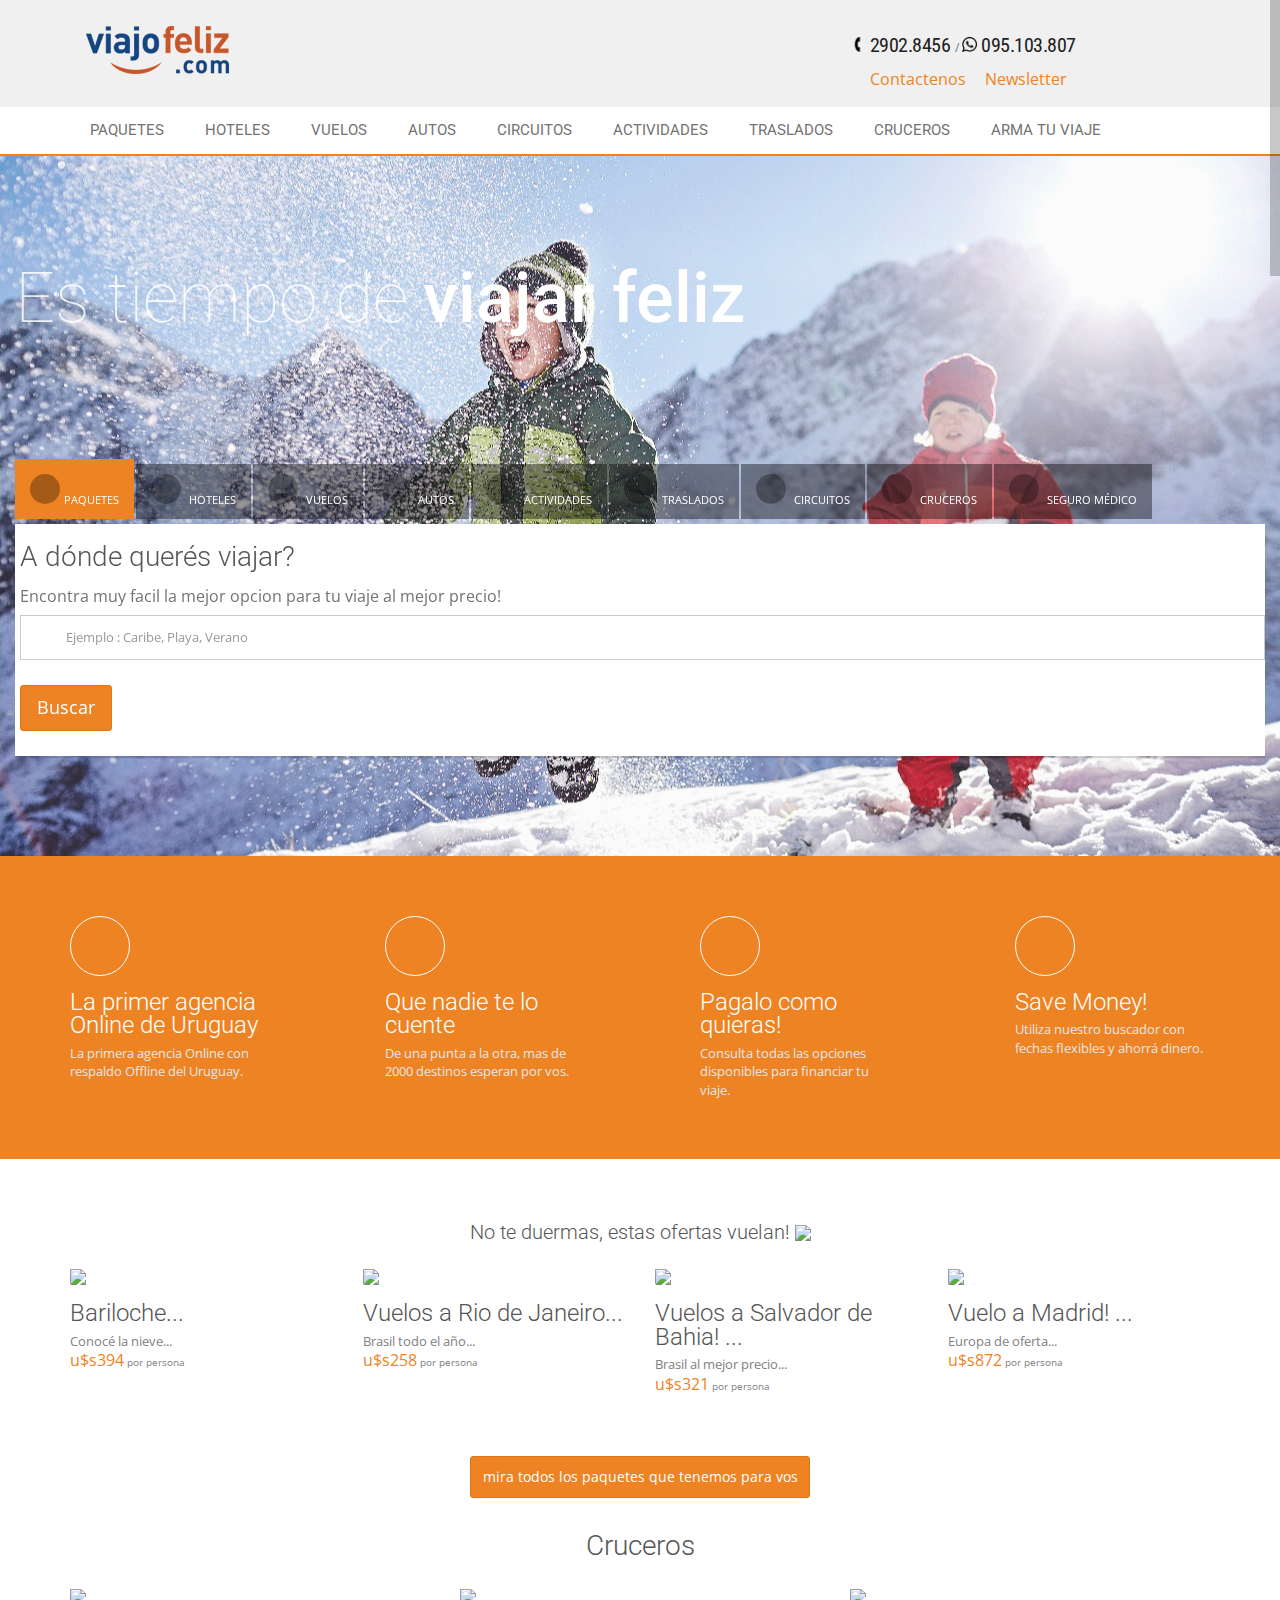
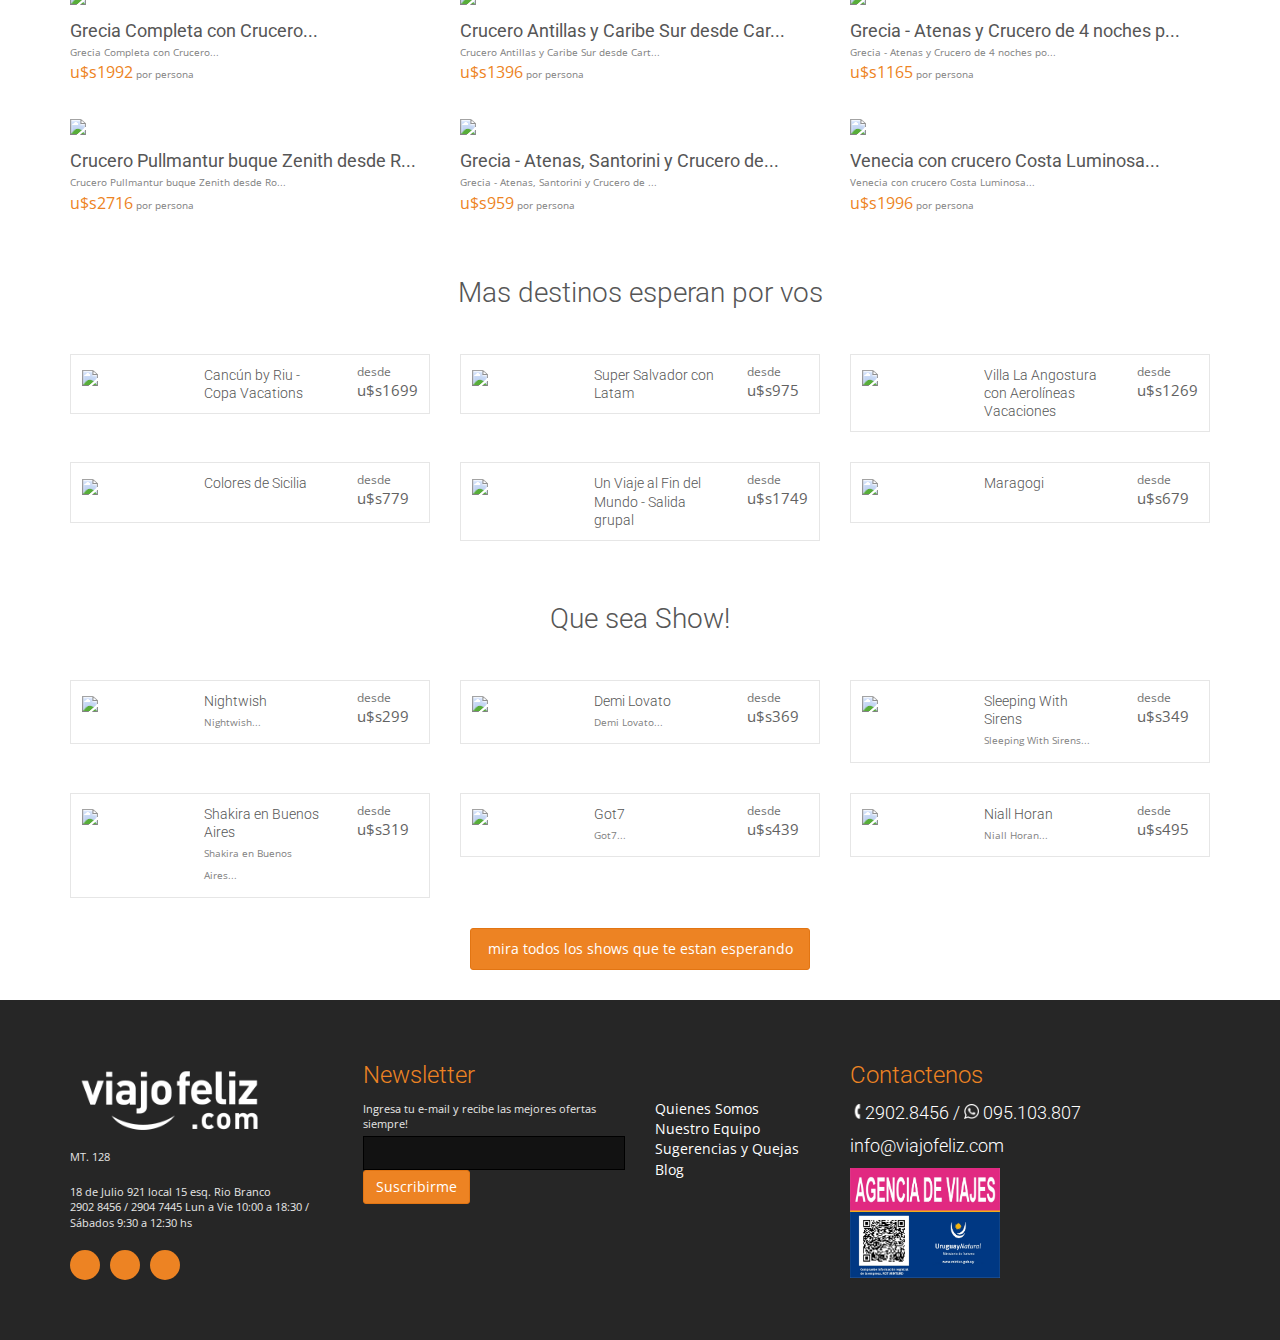
==== commit ec1d509d: "Agregado y funcionando Swipe de Carrusel y que el mismo al desaparecer vaya al top del sitio" ====
--- a/index.html
+++ b/index.html
@@ -5,15 +5,6 @@
     <title>ViajoFeliz.com - Tu lugar para unas vacaciones insuperables!</title>
 <meta name="google-site-verification" content="YNbxH95ClsWm35L02JX9HV94VM8sANS4pu8grGT15R0" />
 <meta name="google-site-verification" content="SfSH085KIf1q8I3epmWJudkv3jUDWMFgZcyv3B4-0AA" />
-
-<!-- Google Tag Manager -->
-<script>(function(w,d,s,l,i){w[l]=w[l]||[];w[l].push({'gtm.start':
-new Date().getTime(),event:'gtm.js'});var f=d.getElementsByTagName(s)[0],
-j=d.createElement(s),dl=l!='dataLayer'?'&l='+l:'';j.async=true;j.src=
-'https://www.googletagmanager.com/gtm.js?id='+i+dl;f.parentNode.insertBefore(j,f);
-})(window,document,'script','dataLayer','GTM-K54TJ2L');</script>
-<!-- End Google Tag Manager -->
-
 
 <meta name="viewport" content="width=device-width, initial-scale=1.00"/>
 <script type="text/javascript">
@@ -28,12 +19,9 @@
     };
 </script>
 
-
     <meta content="text/html;charset=utf-8" http-equiv="Content-Type">
     <meta name="keywords" content="viajar, destinos, viajar barato, viajofeliz, viajo feliz, europa, estados unidos, centroamerica, viajes, alquiler de auto" />
     <meta name="description" content="Viajofeliz.com - Tu lugar para unas vacaciones insuperables · 2902 8456 · 095 103 807">
-
-
 
     <link href='http://fonts.googleapis.com/css?family=Roboto:400,300,100,500,700' rel='stylesheet' type='text/css'>
     <link href="https://fonts.googleapis.com/css?family=Roboto+Condensed" rel="stylesheet">
@@ -44,21 +32,11 @@
        <link rel="stylesheet"
       href="https://cdnjs.cloudflare.com/ajax/libs/animate.css/3.5.2/animate.min.css">
 
-
-
   <script src="https://use.fontawesome.com/73a8ace48c.js"></script>
 
-
     <link rel="stylesheet" href="web/css/icomoon.css">
-
     <link rel="stylesheet" href="web/css/styles.css">
-
     <link rel="stylesheet" href="web/css/mystyles.css">
-
-
-<script src="https://ajax.googleapis.com/ajax/libs/jquery/1.11.1/jquery.min.js"
-        ></script>
-        <script src="https://cdnjs.cloudflare.com/ajax/libs/jquery-touch-events/2.0.0/jquery.mobile-events.min.js"></script>
 
         <!-- Facebook Pixel Code -->
 <script>
@@ -1464,8 +1442,10 @@
             </div>
         </footer>
 
-
-        <script src="web/js/jquery.js"></script>
+        <script type="text/javascript" src="https://cdnjs.cloudflare.com/ajax/libs/jquery/3.3.1/jquery.min.js"></script>
+        <script type="text/javascript" src="web/js/bcSwipe-master/jquery.bcSwipe.min.js"></script>
+
+      <!--  <script src="web/js/jquery.js"></script> -->
         <script src="web/js/bootstrap.js"></script>
         <script src="web/js/slimmenu.js"></script>
         <script src="web/js/bootstrap-datepicker.js"></script>
@@ -1488,6 +1468,13 @@
 
         <script src="https://unpkg.com/ionicons@4.2.4/dist/ionicons.js"></script>
 
+        <!-- Google Tag Manager -->
+        <script>(function(w,d,s,l,i){w[l]=w[l]||[];w[l].push({'gtm.start':
+        new Date().getTime(),event:'gtm.js'});var f=d.getElementsByTagName(s)[0],
+        j=d.createElement(s),dl=l!='dataLayer'?'&l='+l:'';j.async=true;j.src=
+        'https://www.googletagmanager.com/gtm.js?id='+i+dl;f.parentNode.insertBefore(j,f);
+        })(window,document,'script','dataLayer','GTM-K54TJ2L');</script>
+        <!-- End Google Tag Manager -->
 
          <script type="text/javascript">
                  $('.carousel').carousel({
@@ -1499,6 +1486,9 @@
                     if ($(this).scrollTop()>200)
                      {
                         $('.hero-promo').hide();
+                        $(document).ready(function(){
+                           $(window).scrollTop(0);
+                        });
                      }
                     /*else
                      {
@@ -1507,6 +1497,8 @@
                      */
                  });
 
+                 $('.carousel').bcSwipe({ threshold: 50 });
+                 /*
                  $(document).ready(function() {
                    $('.carousel').swiperight(function() {
                       $(this).carousel('prev');
@@ -1515,6 +1507,7 @@
                       $(this).carousel('next');
                    });
                 });
+                */
 
     function loadmore()
     {
@@ -1531,19 +1524,9 @@
 
       // We increase the value by 10 because we limit the results by 10
       document.getElementById("row_no").value = Number(val)+10;
-
-
-
-
       }
-
-
       });
-
-
     }
-
-
 </script>
 
     </div>
@@ -1558,9 +1541,6 @@
         })(document,'script');
         </script>
         <!--End of Zopim Live Chat Script-->
-
-
-
 <!-- Google Code para etiquetas de remarketing -->
 
 <script type="text/javascript">
@@ -1582,15 +1562,13 @@
 </script>
 <script type="text/javascript" src="http://www.googleadservices.com/pagead/conversion.js">
 </script>
+
 <noscript>
 <div style="display:inline;">
 <img height="1" width="1" style="border-style:none;" alt="" src="http://googleads.g.doubleclick.net/pagead/viewthroughconversion/831127800/?guid=ON&amp;script=0"/>
 </div>
 </noscript>
 
-
-
-
 </body>
 
 <script>'undefined'=== typeof _trfq || (window._trfq = []);'undefined'=== typeof _trfd && (window._trfd=[]),_trfd.push({'tccl.baseHost':'secureserver.net'}),_trfd.push({'ap':'cpbh'},{'server':'a2plvcpnl36864'}) // Monitoring performance to make your website faster. If you want to opt-out, please contact web hosting support.</script><script src='https://img1.wsimg.com/tcc/tcc_l.combined.1.0.6.min.js'></script></html>
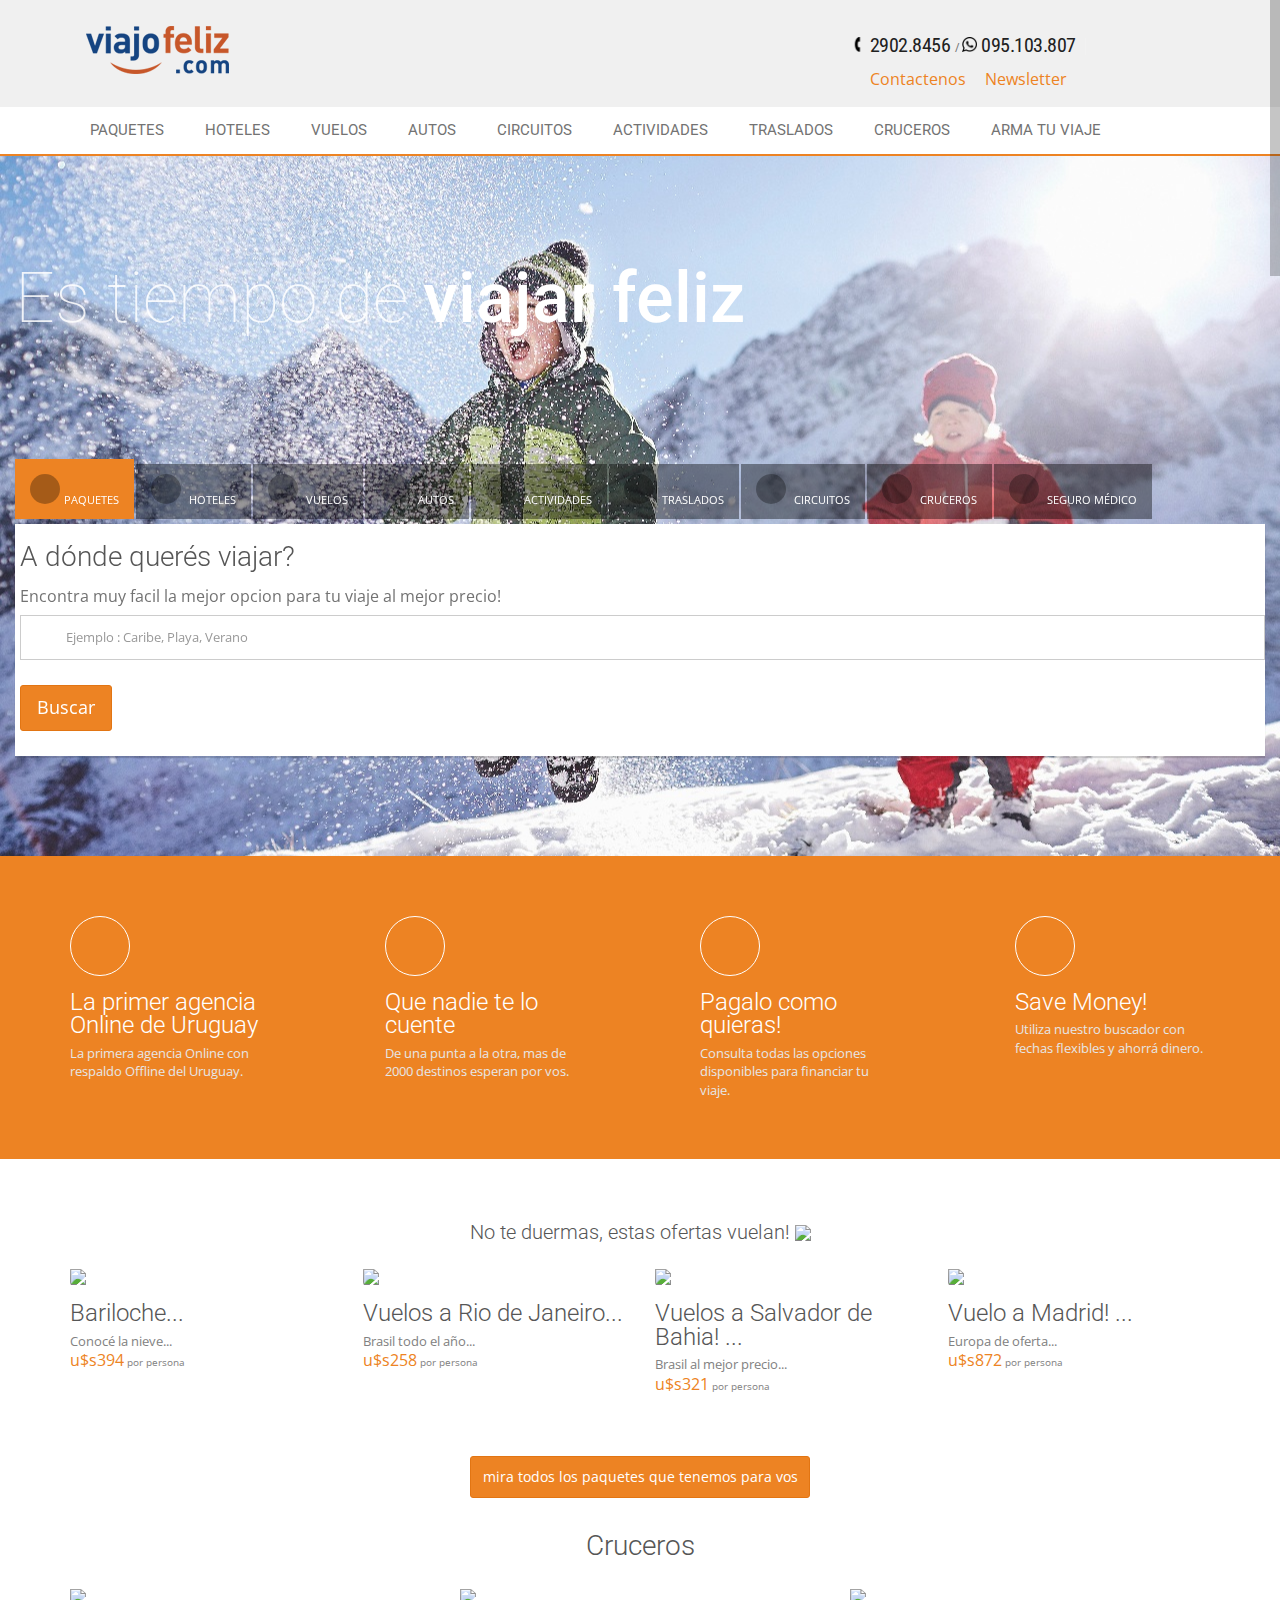
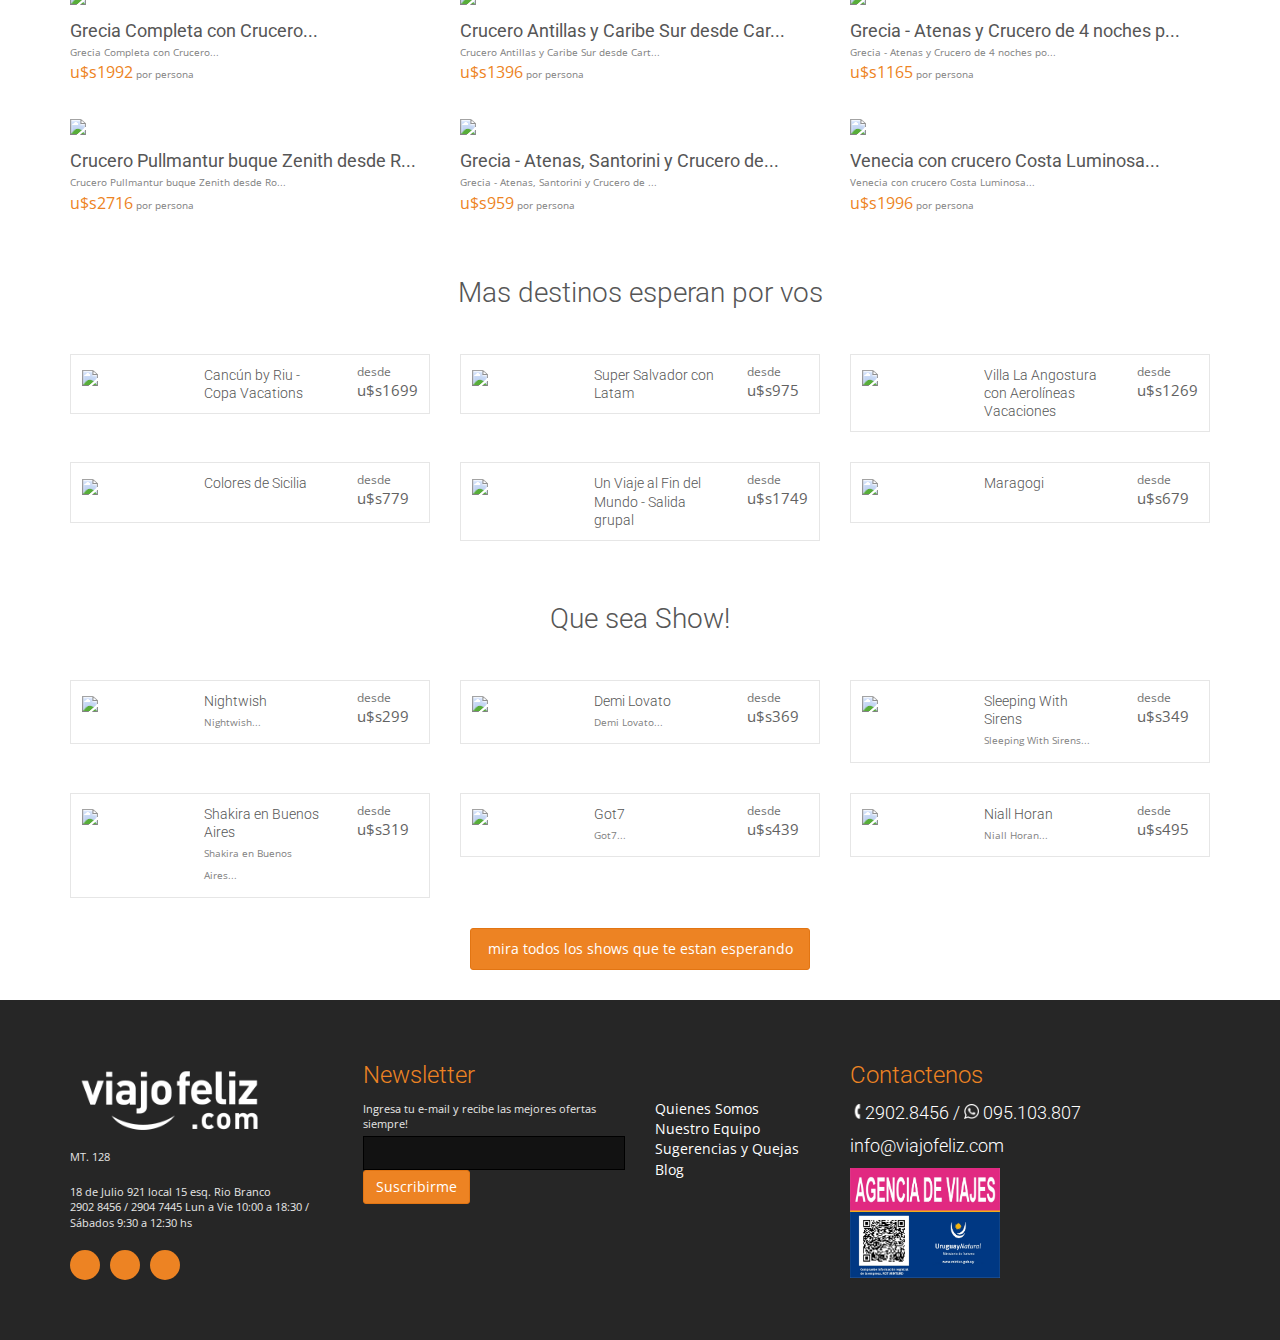
==== commit d3704324: "Fix scrolling fixation" ====
--- a/index.html
+++ b/index.html
@@ -1480,14 +1480,15 @@
                  $('.carousel').carousel({
                    interval: 9000
                  });
-
+                 var exec = false;
                   $(window).scroll(function() {
-
-                    if ($(this).scrollTop()>200)
+                    if ($(this).scrollTop()>200 && exec === false)
                      {
-                        $('.hero-promo').hide();
-                        $(document).ready(function(){
-                           $(window).scrollTop(0);
+                        $('.hero-promo').hide(function (){
+                          $(document).ready(function(){
+                             $(window).scrollTop(0);
+                             exec = true;
+                          });
                         });
                      }
                     /*else
@@ -1496,18 +1497,7 @@
                      }
                      */
                  });
-
                  $('.carousel').bcSwipe({ threshold: 50 });
-                 /*
-                 $(document).ready(function() {
-                   $('.carousel').swiperight(function() {
-                      $(this).carousel('prev');
-                    });
-                   $('.carousel').swipeleft(function() {
-                      $(this).carousel('next');
-                   });
-                });
-                */
 
     function loadmore()
     {
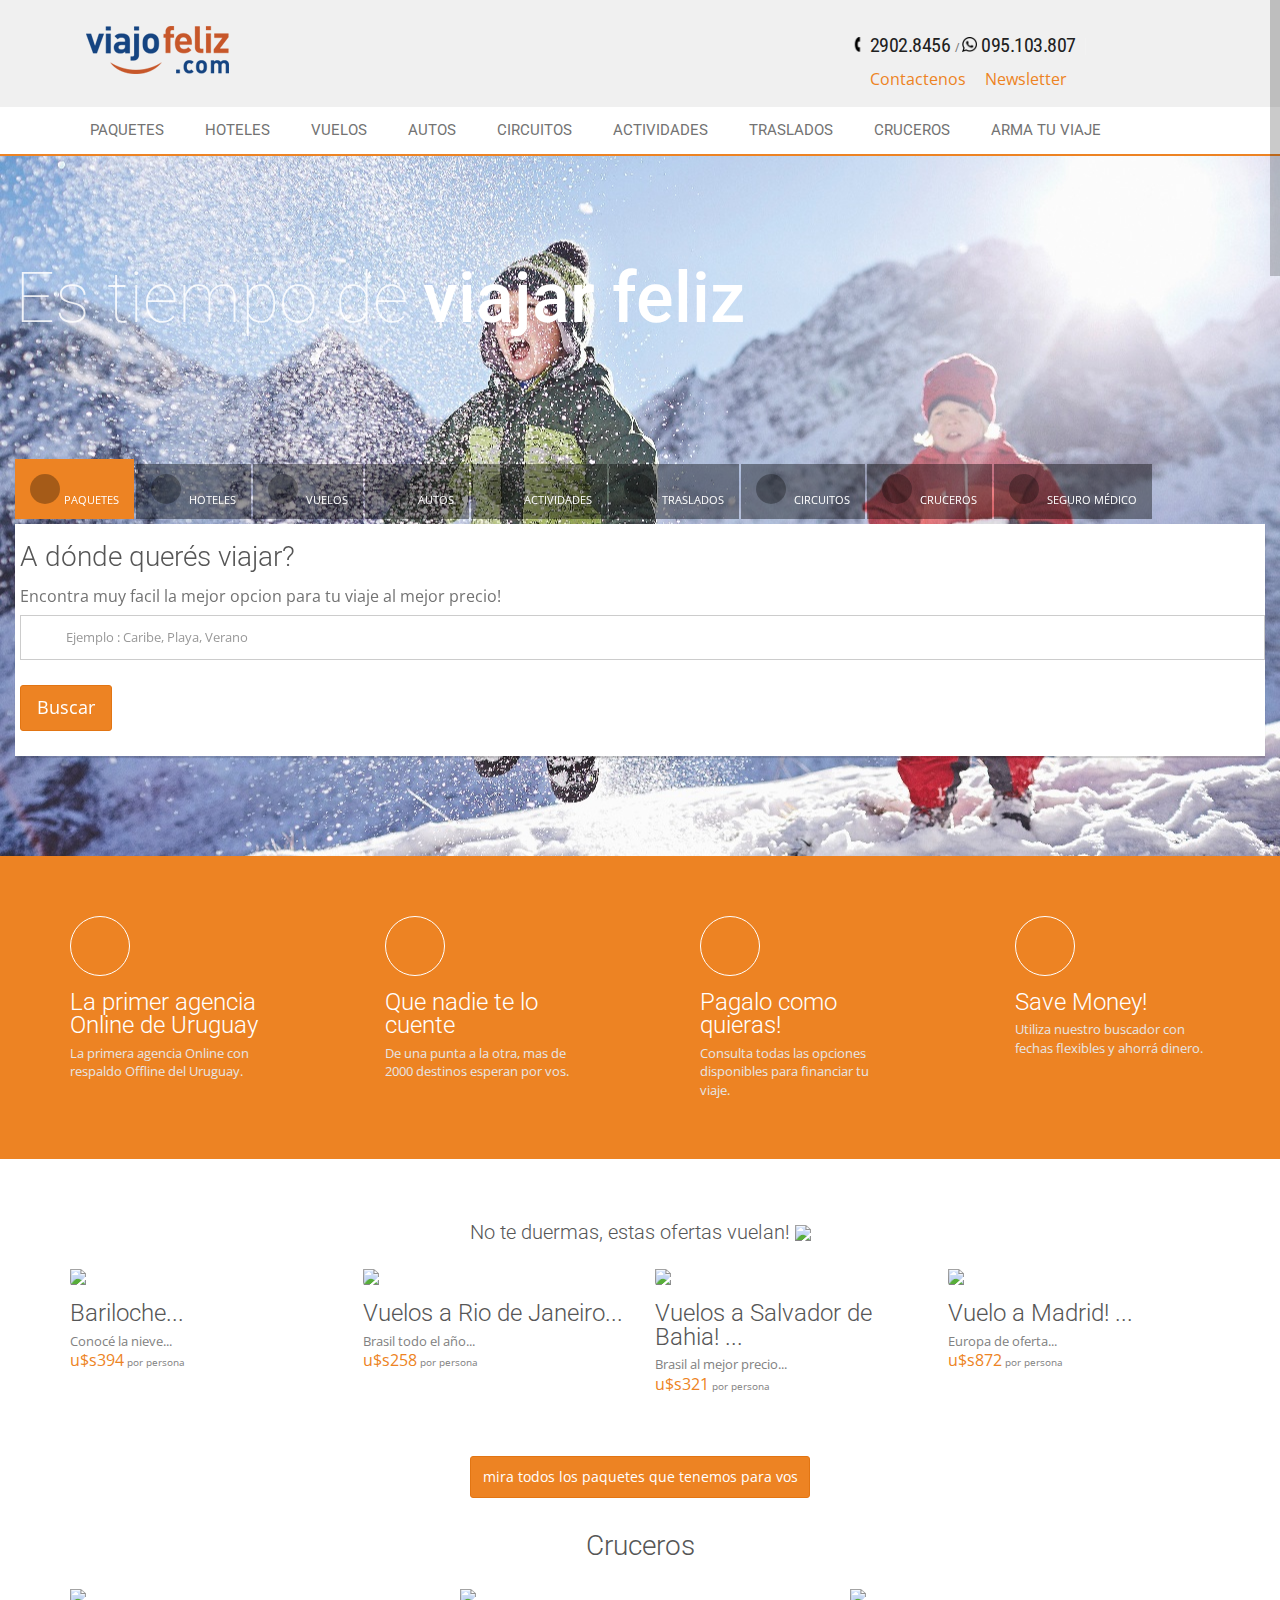
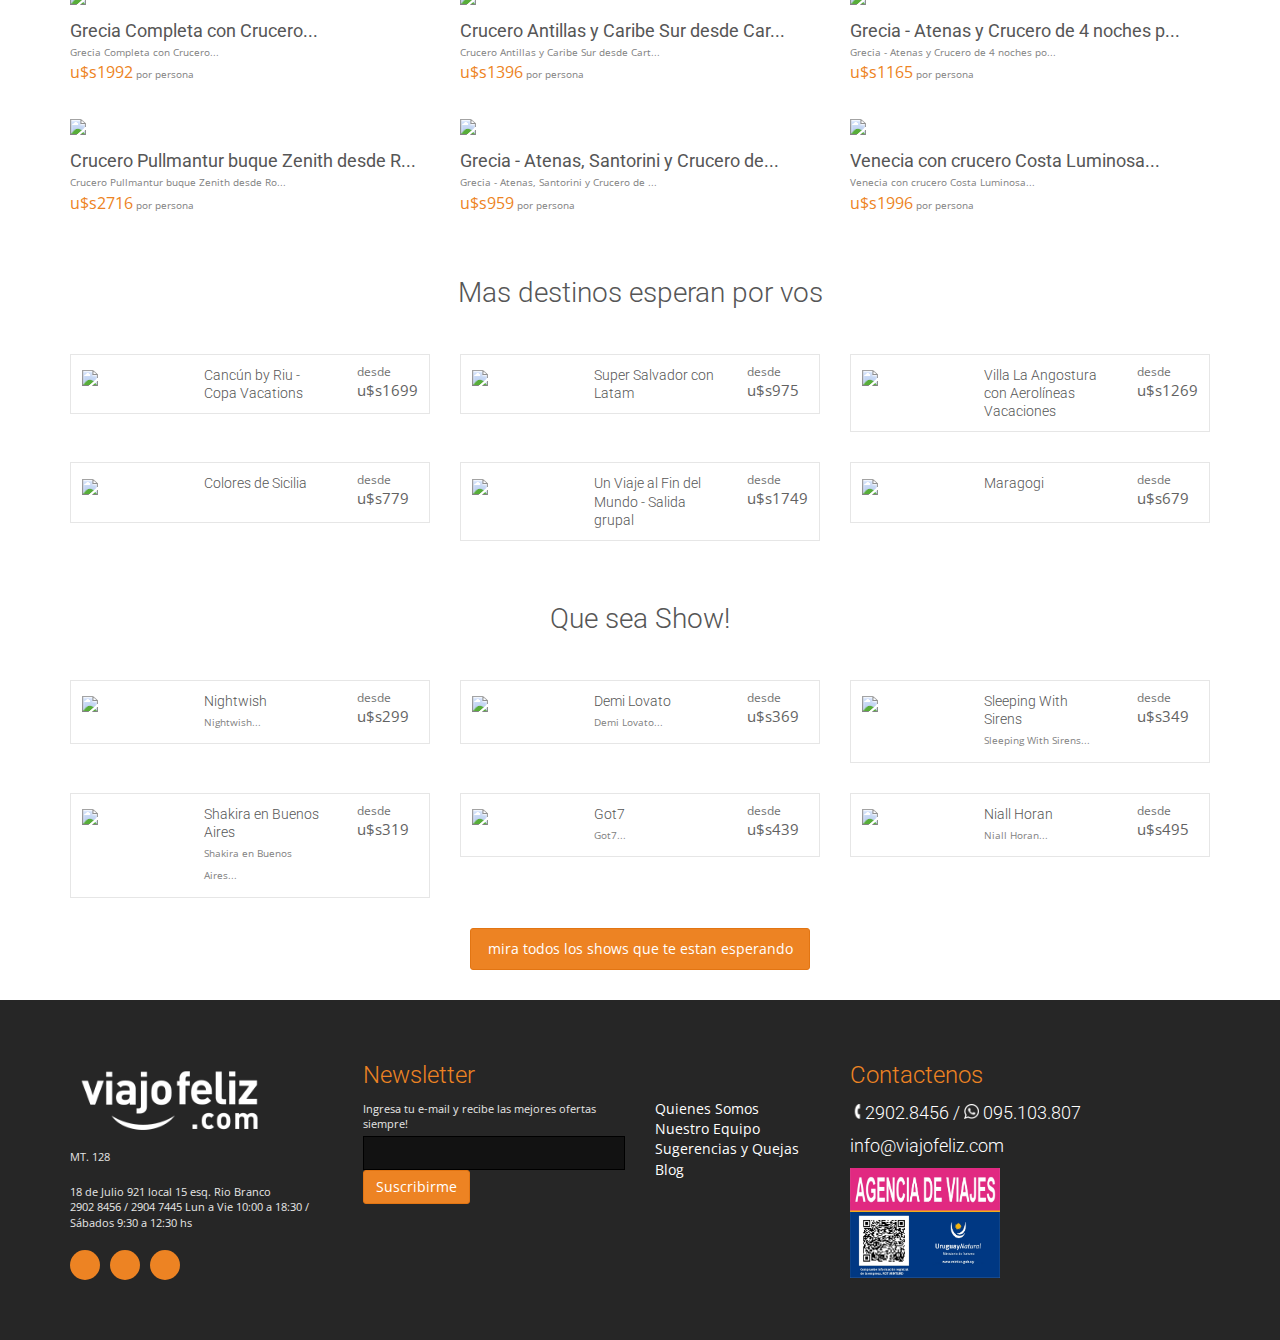
==== commit fb530196: "css done" ====
--- a/index.html
+++ b/index.html
@@ -80,40 +80,41 @@
 
     <!-- Empieza Carousel de Ofertas -->
 
-    <div id="carousel-ofertas" class="carousel hero-promo slide hidden-lg hidden-md" data-ride="carousel" style="height: 100vh;">
+    <div id="carousel-ofertas" class="carousel hero-promo slide hidden-lg hidden-md" data-ride="carousel">
       <!-- Carousel Header -->
-      <div class="carousel-head" style="position: absolute;top: 30px;left: 15%;right: 15%;width: 70%;">
+      <div class="carousel-head">
           <div class="logo-top-wrapper center text-center">
-              <img src="web/img/lw.png" alt="" style="width: auto;">
+              <img src="web/img/lw2.png" alt="">
           </div>
       </div>
-      <!-- Wrapper for slides -->
-      <div class="carousel-inner" role="listbox" style="height:100vh;">
-
-            <div class="item active oferta _1" style="height: 100%;">
-               <div class="carousel-caption" style="top:25%;">
-                <div class="caption-inner col-xs-12" style="padding: 8px 0 8px 0; border-top:1px solid #fff; border-bottom:1px solid #fff;">
-                    <h1 style="color: #fff; line-height: 52px; font-size: 48px;">Octubre y Noviembre en Jamaica</h1>
+      <!-- Contenedor de Ofertas -->
+      <div class="carousel-inner" role="listbox">
+            <!-- Oferta 1 -->
+            <div class="item active oferta _1">
+               <div class="carousel-caption">
+                <div class="caption-inner col-xs-12">
+                    <h1 style="">Octubre y Noviembre en Jamaica</h1>
                 </div>
                 <div class="caption-price col-xs-12">
-                    <h3 style="color: #fff; margin-top: 10px;">desde USD<strong>1370</strong></h3>
-                </div>
-                <button type="button" class="btn btn-default btn-lg" style="width: 100%; background: transparent; border:1px solid #fff; color:#fff; text-transform: uppercase; margin-top: 10px;">
+                    <h3 style="">desde USD<strong>1370</strong></h3>
+                </div>
+                <button type="button" class="btn btn-default btn-lg">
                   Ver mas
                 </button>
               </div>
               <div class="carousel-overlay"></div>
             </div>
 
-            <div class="item oferta _1" style="height: 100%;">
-               <div class="carousel-caption" style="top:25%;">
-                <div class="caption-inner col-xs-12" style="padding: 8px 0 8px 0; border-top:1px solid #fff; border-bottom:1px solid #fff;">
-                    <h1 style="color: #fff; line-height: 52px; font-size: 48px;">Octubre y Noviembre en Jamaica</h1>
+            <!-- Oferta 2 -->
+            <div class="item oferta _2">
+               <div class="carousel-caption">
+                <div class="caption-inner col-xs-12">
+                    <h1>Octubre y Noviembre en Cancún</h1>
                 </div>
                 <div class="caption-price col-xs-12">
-                    <h3 style="color: #fff; margin-top: 10px;">desde USD<strong>1370</strong></h3>
-                </div>
-                <button type="button" class="btn btn-default btn-lg" style="width: 100%; background: transparent; border:1px solid #fff; color:#fff; text-transform: uppercase; margin-top: 10px;">
+                    <h3>desde USD<strong>1175</strong></h3>
+                </div>
+                <button type="button" class="btn btn-default btn-lg">
                   Ver mas
                 </button>
               </div>
@@ -123,7 +124,7 @@
       </div>
 
       <!-- Controls -->
-      <div class="control-zone" style="position:absolute; bottom: 0; height: 12vh;background: rgba(0, 0, 0, 0.7);width: 100%;padding-top:18px;" >
+      <div class="control-zone" style="" >
          <a class="left text-left col-xs-2" href="#carousel-ofertas" role="button" data-slide="prev" style="padding-left: 20px;">
            <!--<ion-icon name="ios-arrow-back" style="font-size: 2.5em; color: #fff;"></ion-icon>-->
            <svg width="30" height="42" viewBox="0 0 50 80"><path fill="none" stroke="#FFF" stroke-width="2" stroke-linecap="round" stroke-linejoin="round" d="M45.63 75.8L.375 38.087 45.63.375"/></svg>
--- a/web/css/styles.css
+++ b/web/css/styles.css
@@ -10886,17 +10886,91 @@
 }
 
 /********  Carousel Mobile Styles ********/
+#carousel-ofertas{
+  height: 100vh;
+}
 #carousel-ofertas .carousel-inner .oferta{
   background-size: cover!important;
   background-position: center;
   background-repeat: no-repeat;
   overflow: hidden;
 }
+#carousel-ofertas .carousel-head{
+  position: absolute;
+  top: 30px;
+  left: 15%;
+  right: 15%;
+  width: 70%;
+}
+#carousel-ofertas .carousel-head .logo-top-wrapper img{
+  width: auto;
+}
+#carousel-ofertas .carousel-inner{
+  height: 100vh;
+}
+
+#carousel-ofertas .carousel-inner .oferta{
+  height: 100%;
+}
+#carousel-ofertas .carousel-inner .oferta .carousel-caption{
+  top: 22%;
+}
+#carousel-ofertas .carousel-inner .oferta .carousel-caption .caption-inner{
+  padding: 8px 0 8px 0;
+  border-top:1px solid #fff;
+  border-bottom:1px solid #fff;
+}
+#carousel-ofertas .carousel-inner .oferta .carousel-caption .caption-inner h1{
+  color: #fff;
+  line-height: 52px;
+  font-size: 48px;
+}
+#carousel-ofertas .carousel-inner .oferta .carousel-caption .caption-price{
+  color: #fff;
+  margin-top: 8px;
+}
+#carousel-ofertas .carousel-inner .oferta .carousel-caption .caption-price h3{
+  color: #fff;
+  margin-top: 8px;
+}
+
+#carousel-ofertas .carousel-inner .oferta .carousel-caption button{
+  width: 100%;
+  background: transparent;
+  border:1px solid #fff;
+  color:#fff;
+  margin-top: 8px;
+}
+#carousel-ofertas .control-zone{
+  position:absolute;
+  bottom: 0;
+  height: 12vh;
+  width: 100%;
+  padding-top:18px;
+  background: rgba(0, 0, 0, 0.7);
+}
+
+/* Oferta 1 */
 #carousel-ofertas .carousel-inner ._1{
   background: url("../img/ofertas/riviera.jpg");
   z-index: -1;
-
-}
+}
+/* Oferta 2 */
+#carousel-ofertas .carousel-inner ._2{
+  background: url("../img/ofertas/cancun.jpg");
+  z-index: -1;
+}
+/* Oferta 3 */
+#carousel-ofertas .carousel-inner ._3{
+  background: url("../img/ofertas/ejemplo.jpg");
+  z-index: -1;
+}
+/* Oferta 4 */
+#carousel-ofertas .carousel-inner ._4{
+  background: url("../img/ofertas/ejemplo.jpg");
+  z-index: -1;
+}
+
 .carousel-caption{
   z-index: 2;
 }
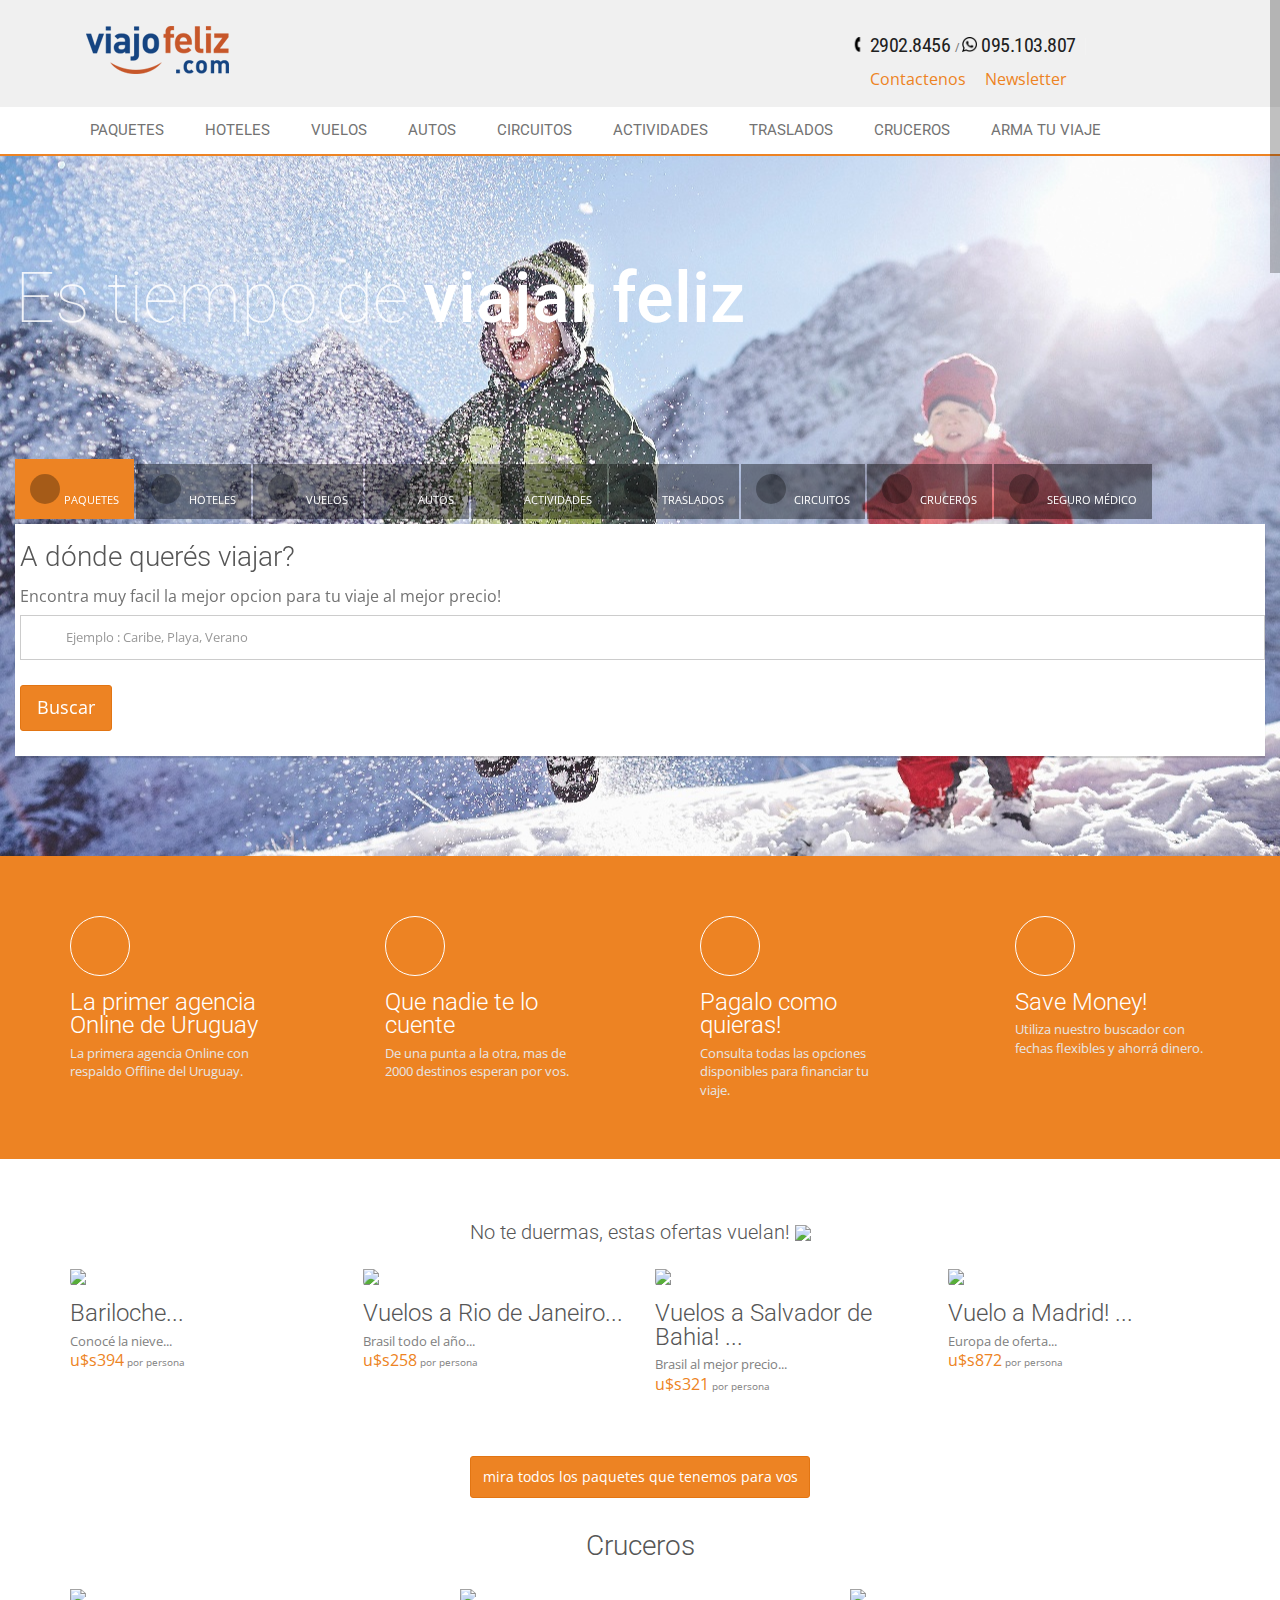
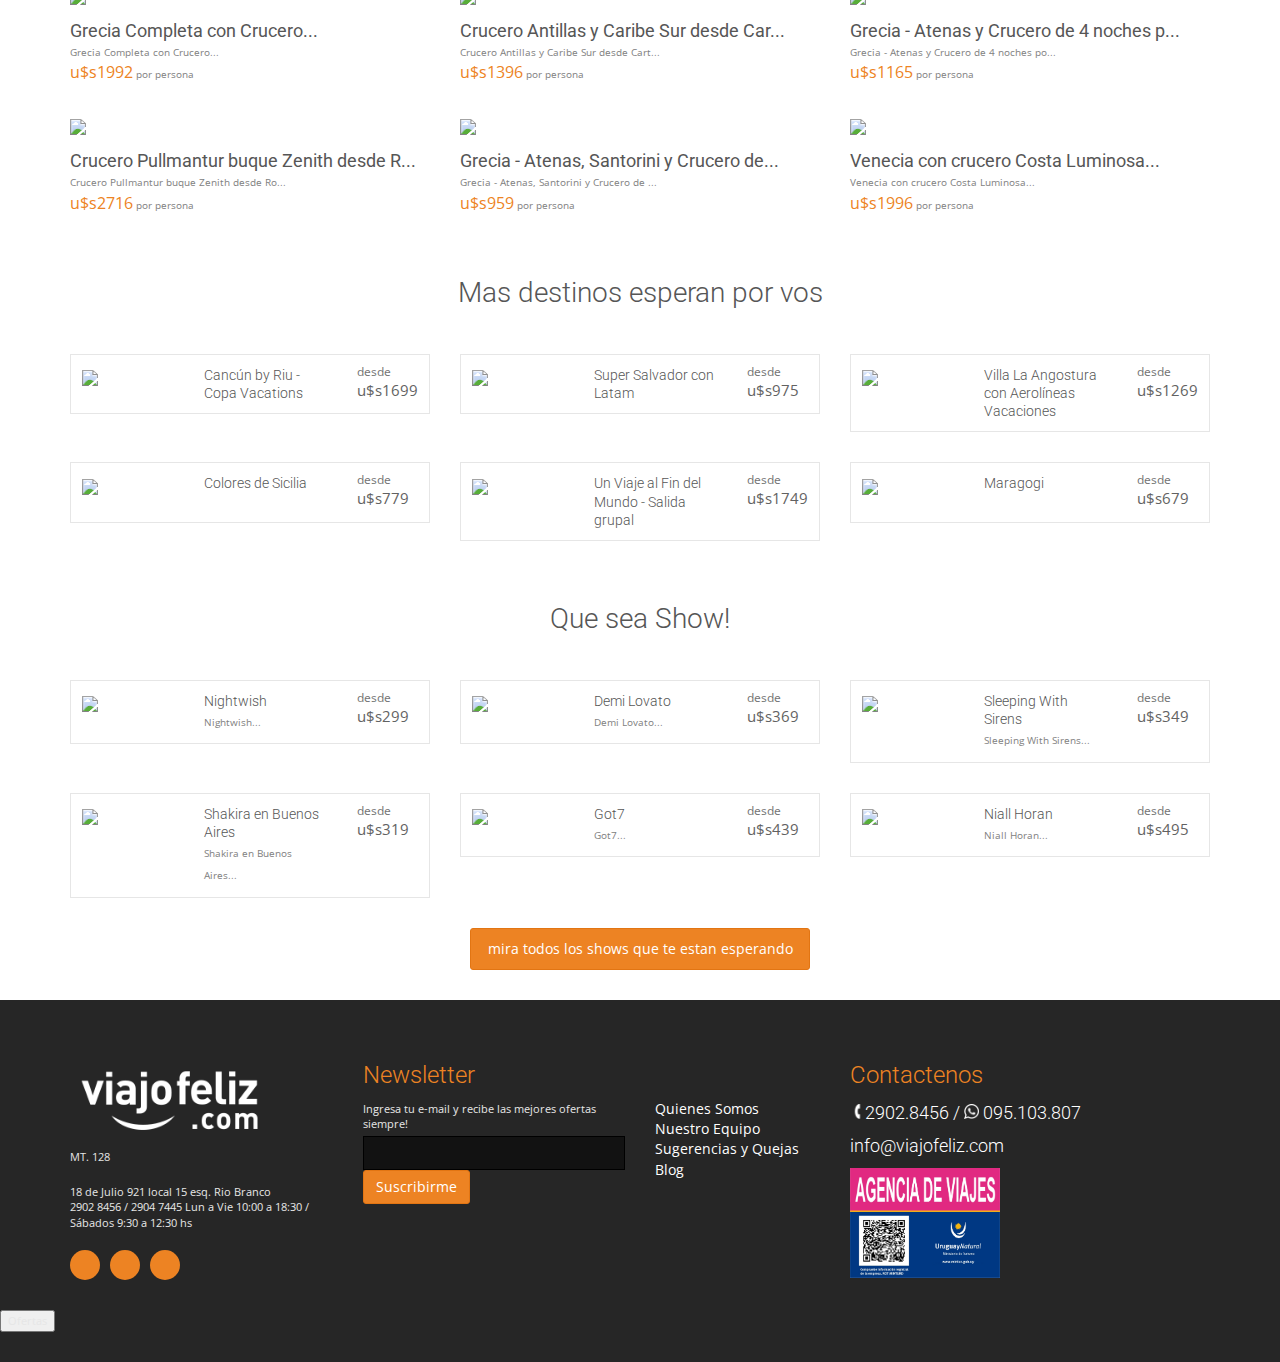
==== commit 98e4f7de: "Agregado boton en el footer con accion de mostrar nuevamente el carrusel de ofertas del landing" ====
--- a/index.html
+++ b/index.html
@@ -80,41 +80,40 @@
 
     <!-- Empieza Carousel de Ofertas -->
 
-    <div id="carousel-ofertas" class="carousel hero-promo slide hidden-lg hidden-md" data-ride="carousel">
+    <div id="carousel-ofertas" class="carousel hero-promo slide hidden-lg hidden-md" data-ride="carousel" style="height: 100vh;">
       <!-- Carousel Header -->
-      <div class="carousel-head">
+      <div class="carousel-head" style="position: absolute;top: 30px;left: 15%;right: 15%;width: 70%;">
           <div class="logo-top-wrapper center text-center">
-              <img src="web/img/lw2.png" alt="">
+              <img src="web/img/lw.png" alt="" style="width: auto;">
           </div>
       </div>
-      <!-- Contenedor de Ofertas -->
-      <div class="carousel-inner" role="listbox">
-            <!-- Oferta 1 -->
-            <div class="item active oferta _1">
-               <div class="carousel-caption">
-                <div class="caption-inner col-xs-12">
-                    <h1 style="">Octubre y Noviembre en Jamaica</h1>
+      <!-- Wrapper for slides -->
+      <div class="carousel-inner" role="listbox" style="height:100vh;">
+
+            <div class="item active oferta _1" style="height: 100%;">
+               <div class="carousel-caption" style="top:25%;">
+                <div class="caption-inner col-xs-12" style="padding: 8px 0 8px 0; border-top:1px solid #fff; border-bottom:1px solid #fff;">
+                    <h1 style="color: #fff; line-height: 52px; font-size: 48px;">Octubre y Noviembre en Jamaica</h1>
                 </div>
                 <div class="caption-price col-xs-12">
-                    <h3 style="">desde USD<strong>1370</strong></h3>
-                </div>
-                <button type="button" class="btn btn-default btn-lg">
+                    <h3 style="color: #fff; margin-top: 10px;">desde USD<strong>1370</strong></h3>
+                </div>
+                <button type="button" class="btn btn-default btn-lg" style="width: 100%; background: transparent; border:1px solid #fff; color:#fff; text-transform: uppercase; margin-top: 10px;">
                   Ver mas
                 </button>
               </div>
               <div class="carousel-overlay"></div>
             </div>
 
-            <!-- Oferta 2 -->
-            <div class="item oferta _2">
-               <div class="carousel-caption">
-                <div class="caption-inner col-xs-12">
-                    <h1>Octubre y Noviembre en Cancún</h1>
+            <div class="item oferta _1" style="height: 100%;">
+               <div class="carousel-caption" style="top:25%;">
+                <div class="caption-inner col-xs-12" style="padding: 8px 0 8px 0; border-top:1px solid #fff; border-bottom:1px solid #fff;">
+                    <h1 style="color: #fff; line-height: 52px; font-size: 48px;">Octubre y Noviembre en Jamaica</h1>
                 </div>
                 <div class="caption-price col-xs-12">
-                    <h3>desde USD<strong>1175</strong></h3>
-                </div>
-                <button type="button" class="btn btn-default btn-lg">
+                    <h3 style="color: #fff; margin-top: 10px;">desde USD<strong>1370</strong></h3>
+                </div>
+                <button type="button" class="btn btn-default btn-lg" style="width: 100%; background: transparent; border:1px solid #fff; color:#fff; text-transform: uppercase; margin-top: 10px;">
                   Ver mas
                 </button>
               </div>
@@ -124,7 +123,7 @@
       </div>
 
       <!-- Controls -->
-      <div class="control-zone" style="" >
+      <div class="control-zone" style="position:absolute; bottom: 0; height: 12vh;background: rgba(0, 0, 0, 0.7);width: 100%;padding-top:18px;" >
          <a class="left text-left col-xs-2" href="#carousel-ofertas" role="button" data-slide="prev" style="padding-left: 20px;">
            <!--<ion-icon name="ios-arrow-back" style="font-size: 2.5em; color: #fff;"></ion-icon>-->
            <svg width="30" height="42" viewBox="0 0 50 80"><path fill="none" stroke="#FFF" stroke-width="2" stroke-linecap="round" stroke-linejoin="round" d="M45.63 75.8L.375 38.087 45.63.375"/></svg>
@@ -1441,6 +1440,9 @@
 
                 </div>
             </div>
+
+                    <button id="ofertas"class="ofertas">Ofertas</button>
+
         </footer>
 
         <script type="text/javascript" src="https://cdnjs.cloudflare.com/ajax/libs/jquery/3.3.1/jquery.min.js"></script>
@@ -1500,6 +1502,15 @@
                  });
                  $('.carousel').bcSwipe({ threshold: 50 });
 
+    $("#ofertas").click(function(){
+        $('.hero-promo').show(function (){
+          $(document).ready(function(){
+             $(window).scrollTop(0);
+             exec = false;
+          });
+        });
+    });
+
     function loadmore()
     {
       var val = document.getElementById("row_no").value;
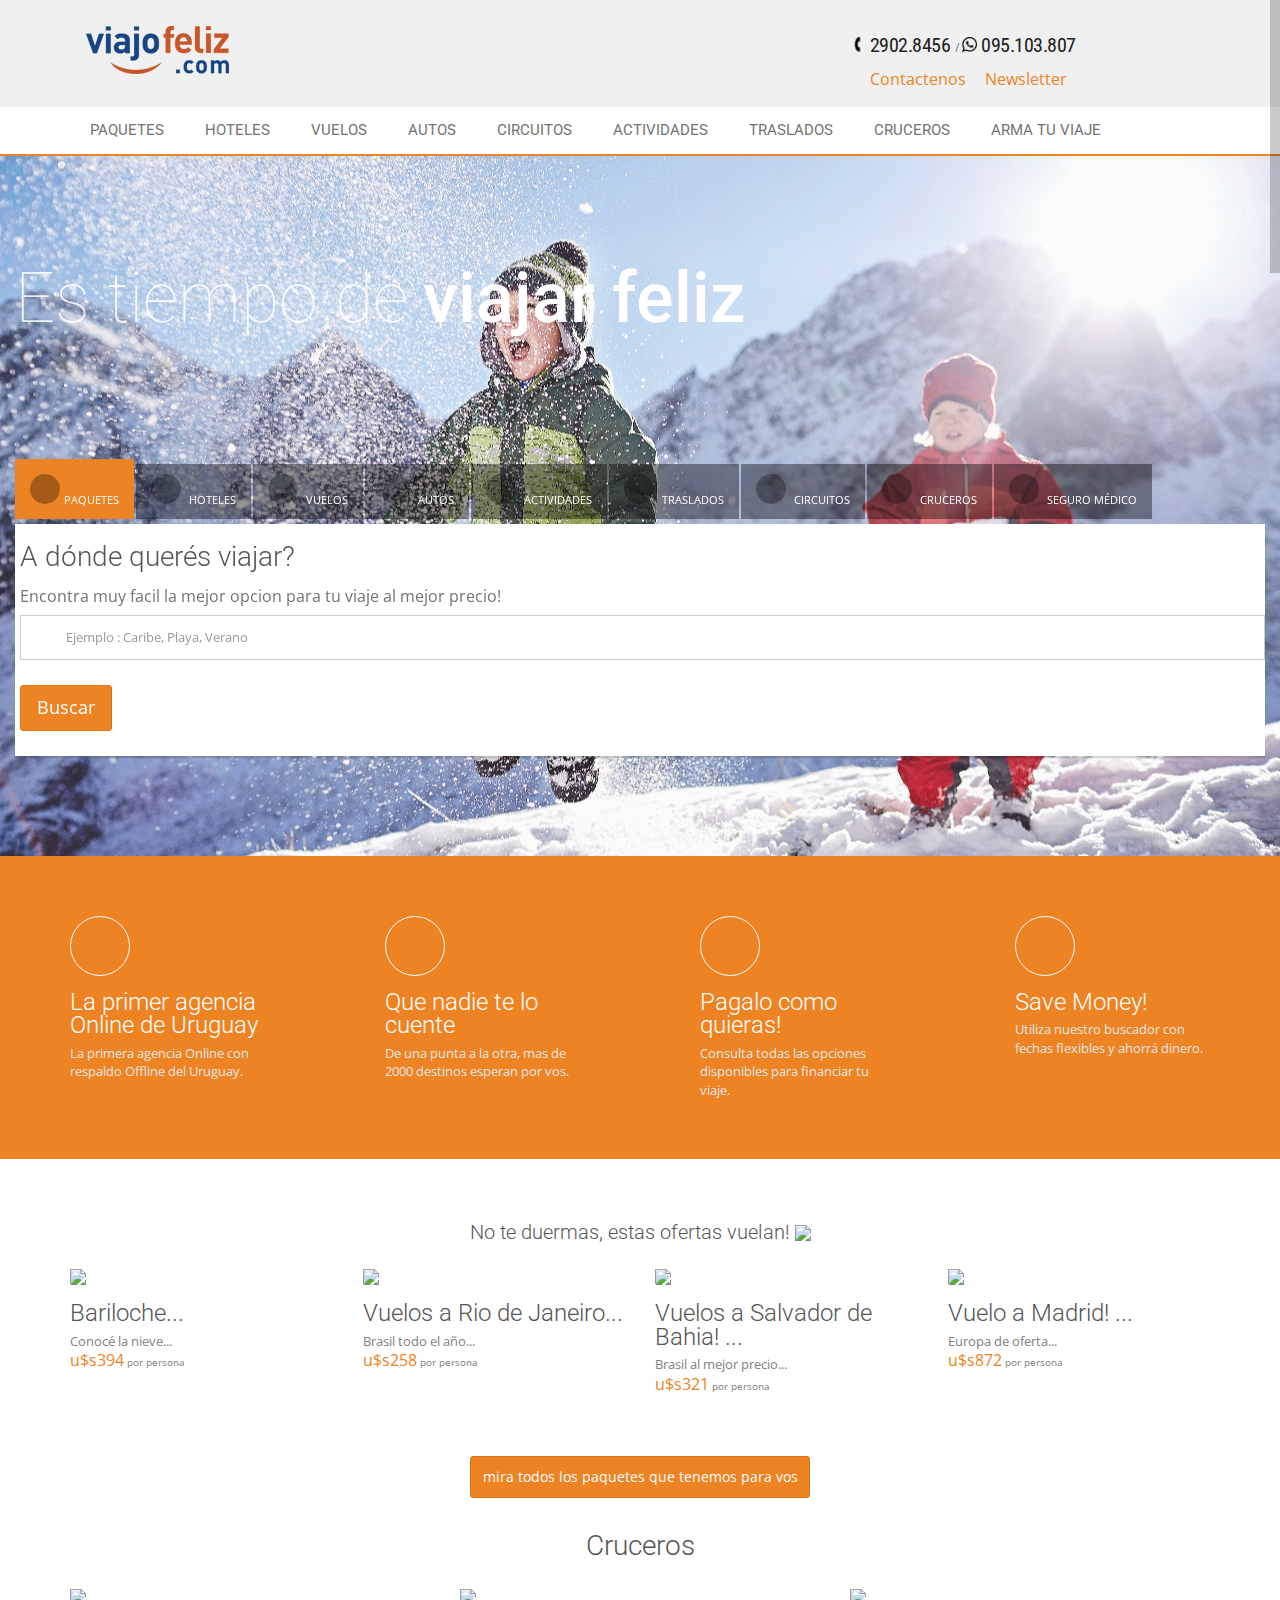
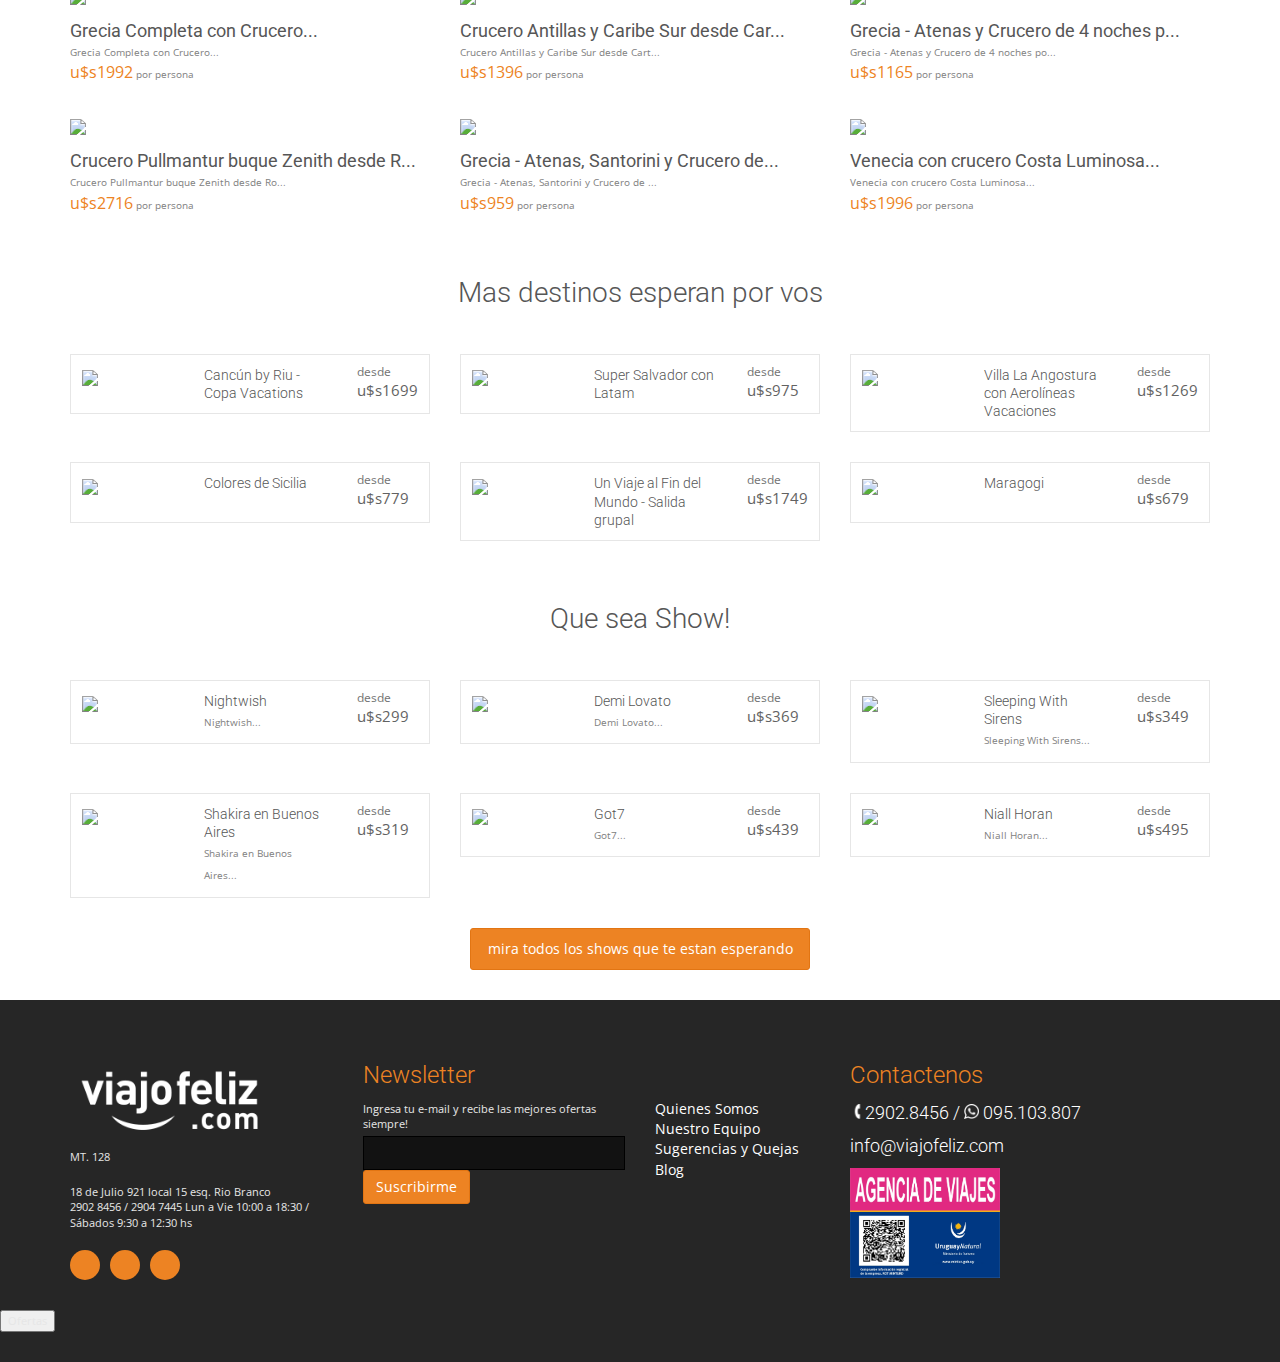
==== commit d3b7adcd: "Merge branch 'master' of https://github.com/guillermo85/viajofeliz" ====
--- a/index.html
+++ b/index.html
@@ -80,40 +80,41 @@
 
     <!-- Empieza Carousel de Ofertas -->
 
-    <div id="carousel-ofertas" class="carousel hero-promo slide hidden-lg hidden-md" data-ride="carousel" style="height: 100vh;">
+    <div id="carousel-ofertas" class="carousel hero-promo slide hidden-lg hidden-md" data-ride="carousel">
       <!-- Carousel Header -->
-      <div class="carousel-head" style="position: absolute;top: 30px;left: 15%;right: 15%;width: 70%;">
+      <div class="carousel-head">
           <div class="logo-top-wrapper center text-center">
-              <img src="web/img/lw.png" alt="" style="width: auto;">
+              <img src="web/img/lw2.png" alt="">
           </div>
       </div>
-      <!-- Wrapper for slides -->
-      <div class="carousel-inner" role="listbox" style="height:100vh;">
-
-            <div class="item active oferta _1" style="height: 100%;">
-               <div class="carousel-caption" style="top:25%;">
-                <div class="caption-inner col-xs-12" style="padding: 8px 0 8px 0; border-top:1px solid #fff; border-bottom:1px solid #fff;">
-                    <h1 style="color: #fff; line-height: 52px; font-size: 48px;">Octubre y Noviembre en Jamaica</h1>
+      <!-- Contenedor de Ofertas -->
+      <div class="carousel-inner" role="listbox">
+            <!-- Oferta 1 -->
+            <div class="item active oferta _1">
+               <div class="carousel-caption">
+                <div class="caption-inner col-xs-12">
+                    <h1 style="">Octubre y Noviembre en Jamaica</h1>
                 </div>
                 <div class="caption-price col-xs-12">
-                    <h3 style="color: #fff; margin-top: 10px;">desde USD<strong>1370</strong></h3>
-                </div>
-                <button type="button" class="btn btn-default btn-lg" style="width: 100%; background: transparent; border:1px solid #fff; color:#fff; text-transform: uppercase; margin-top: 10px;">
+                    <h3 style="">desde USD<strong>1370</strong></h3>
+                </div>
+                <button type="button" class="btn btn-default btn-lg">
                   Ver mas
                 </button>
               </div>
               <div class="carousel-overlay"></div>
             </div>
 
-            <div class="item oferta _1" style="height: 100%;">
-               <div class="carousel-caption" style="top:25%;">
-                <div class="caption-inner col-xs-12" style="padding: 8px 0 8px 0; border-top:1px solid #fff; border-bottom:1px solid #fff;">
-                    <h1 style="color: #fff; line-height: 52px; font-size: 48px;">Octubre y Noviembre en Jamaica</h1>
+            <!-- Oferta 2 -->
+            <div class="item oferta _2">
+               <div class="carousel-caption">
+                <div class="caption-inner col-xs-12">
+                    <h1>Octubre y Noviembre en Cancún</h1>
                 </div>
                 <div class="caption-price col-xs-12">
-                    <h3 style="color: #fff; margin-top: 10px;">desde USD<strong>1370</strong></h3>
-                </div>
-                <button type="button" class="btn btn-default btn-lg" style="width: 100%; background: transparent; border:1px solid #fff; color:#fff; text-transform: uppercase; margin-top: 10px;">
+                    <h3>desde USD<strong>1175</strong></h3>
+                </div>
+                <button type="button" class="btn btn-default btn-lg">
                   Ver mas
                 </button>
               </div>
@@ -123,7 +124,7 @@
       </div>
 
       <!-- Controls -->
-      <div class="control-zone" style="position:absolute; bottom: 0; height: 12vh;background: rgba(0, 0, 0, 0.7);width: 100%;padding-top:18px;" >
+      <div class="control-zone" style="" >
          <a class="left text-left col-xs-2" href="#carousel-ofertas" role="button" data-slide="prev" style="padding-left: 20px;">
            <!--<ion-icon name="ios-arrow-back" style="font-size: 2.5em; color: #fff;"></ion-icon>-->
            <svg width="30" height="42" viewBox="0 0 50 80"><path fill="none" stroke="#FFF" stroke-width="2" stroke-linecap="round" stroke-linejoin="round" d="M45.63 75.8L.375 38.087 45.63.375"/></svg>
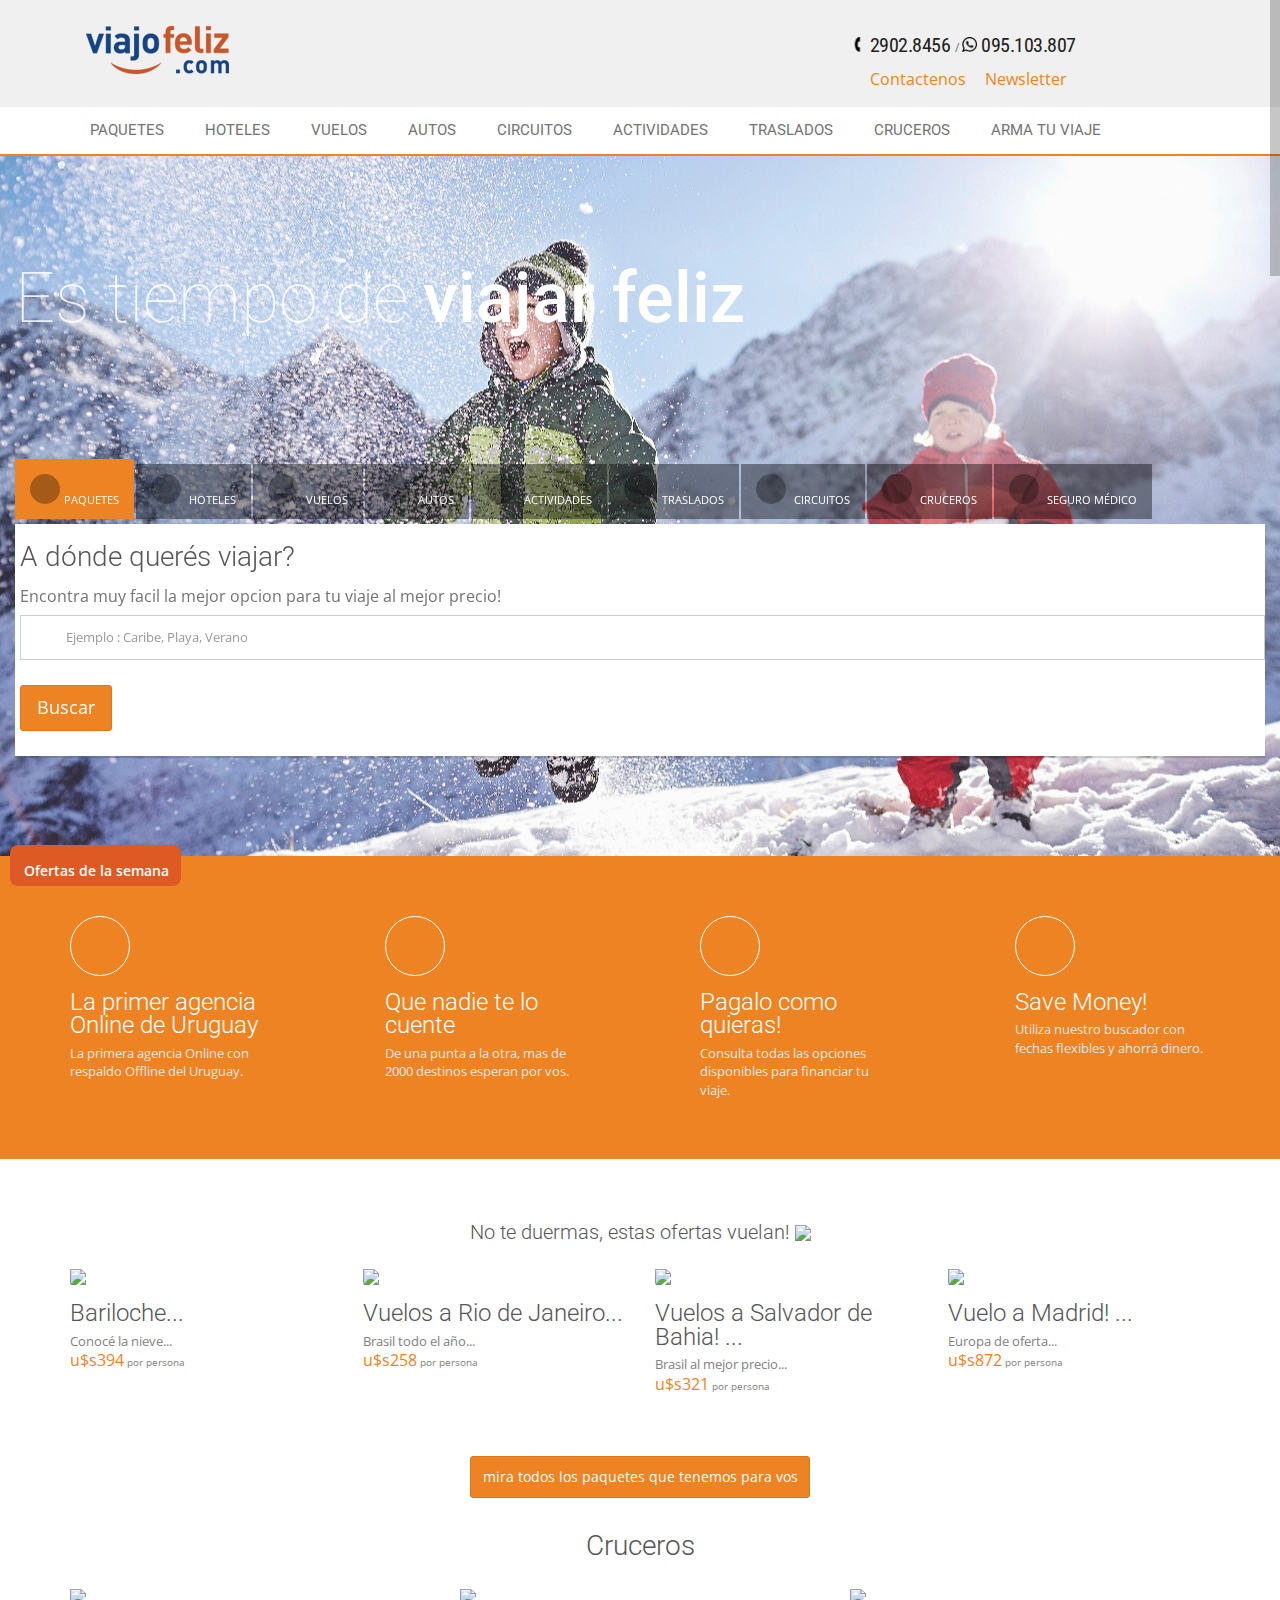
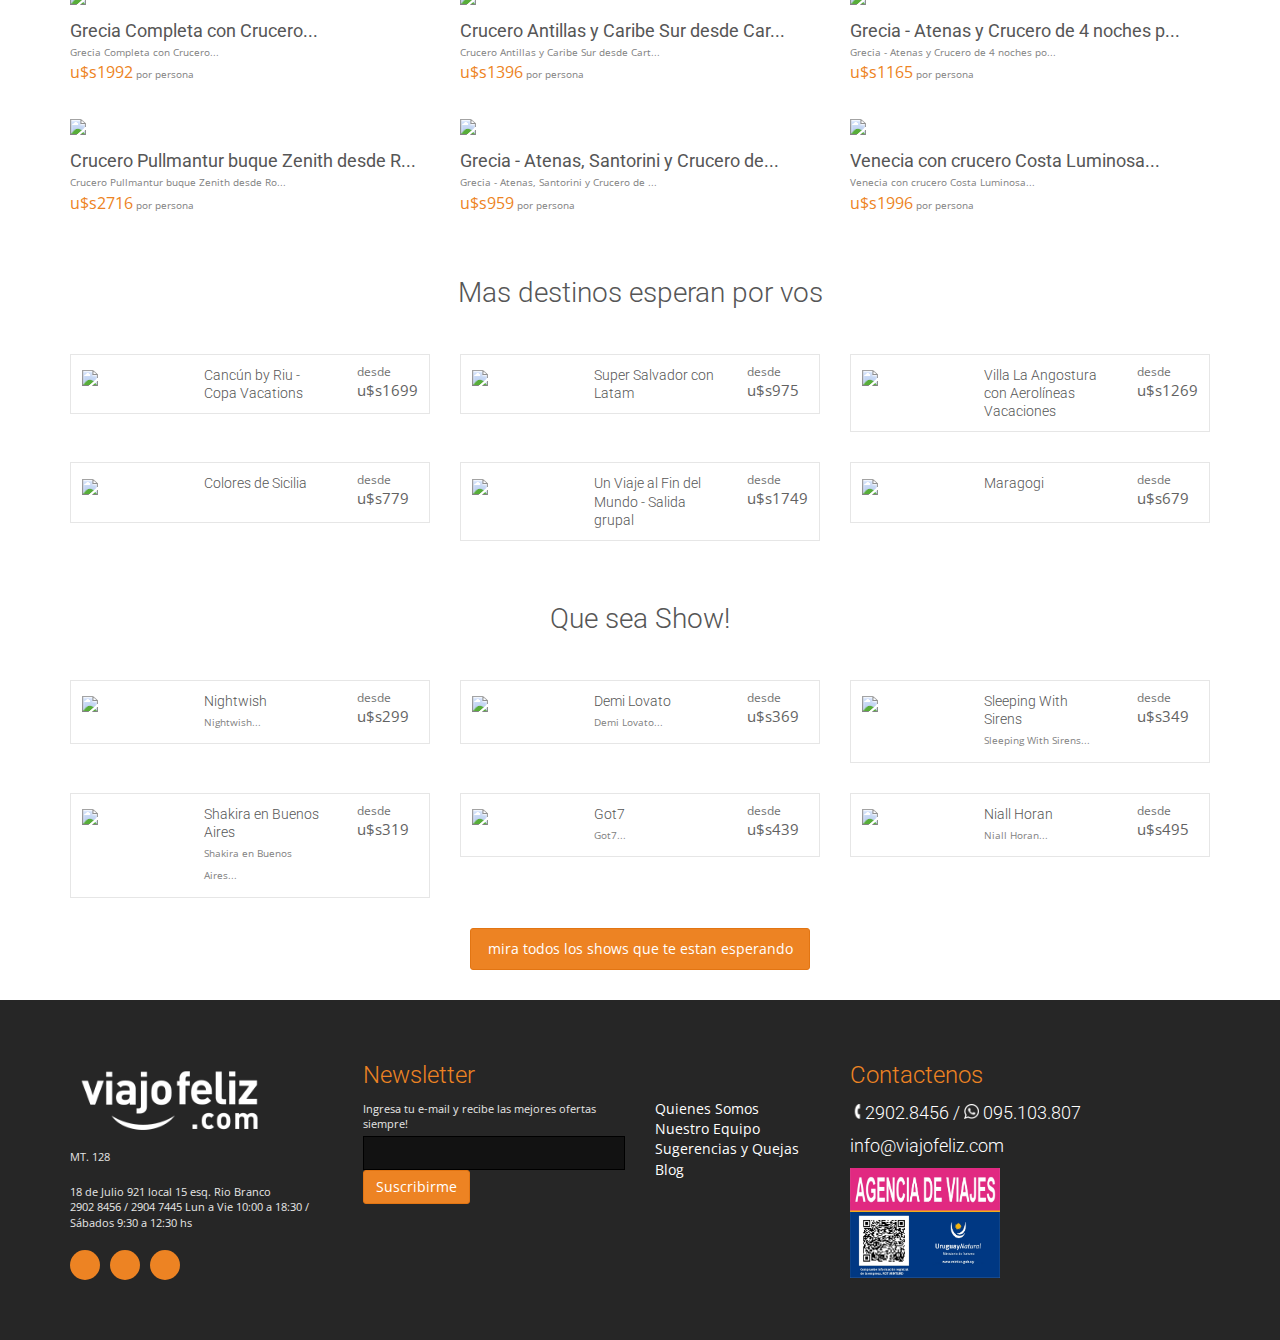
==== commit f8051b77: "button ofetas rollback styles" ====
--- a/index.html
+++ b/index.html
@@ -142,6 +142,12 @@
 
     </div>
     <!-- Termina Carousel de ofertas-->
+
+    <!-- Boton Roll Back Ofertas -->
+    <button id="ofertas" class="ofertas btn btn-default" style="background: #de5a24;color: #fff;position: fixed;bottom: 14px;left: 10px;opacity: 1.1;z-index: 999;border: 0;border-radius: 8px; padding-top: 5px; padding-bottom: 5px;">
+      <ion-icon name="pricetag" style="font-size: 22px; position: relative; margin-right: 2px; vertical-align: bottom;"></ion-icon>
+      <span style="color: #fff; font-size:14px; font-weight:600;">Ofertas de la semana</span>
+    </button>
 
     <div class="global-wrap" id="global-wrap">
         <header id="main-header">
@@ -298,7 +304,6 @@
                                                     <input name="pqt" class="form-control" placeholder="Ejemplo : Caribe, Playa, Verano" type="text" />
                                                 </div>
                                             </div>
-
                                         </div>
                                         <button class="btn btn-primary btn-lg" type="submit">Buscar</button>
                                     </form>
@@ -663,13 +668,6 @@
 
         <div class="container">
         </div>
-
-
-
-
-
-
-
         <div class="container">
             <div class="gap"></div>
             <h2 class="text-center mb20" style="font-size: 20px;">No te duermas, estas ofertas vuelan! <img src="http://www.london-luton.co.uk/Uploads/MediaLibrary/LondonLuton/Card-Images/Is-my-flight-on-time.gif?ext=.gif" style="width:150px;"></h2>
@@ -734,16 +732,6 @@
                 </div>
 
 
-
-
-
-
-
-
-
-
-
-
   </div>
             <div class="gap gap-small"></div>
 
@@ -1442,9 +1430,11 @@
                 </div>
             </div>
 
-                    <button id="ofertas"class="ofertas">Ofertas</button>
+       
 
         </footer>
+
+       
 
         <script type="text/javascript" src="https://cdnjs.cloudflare.com/ajax/libs/jquery/3.3.1/jquery.min.js"></script>
         <script type="text/javascript" src="web/js/bcSwipe-master/jquery.bcSwipe.min.js"></script>
--- a/web/css/styles.css
+++ b/web/css/styles.css
@@ -10984,6 +10984,13 @@
   bottom: 0;
   z-index: 1;
 }
+/*** BUTTON OFERTAS  ***/
+button#ofertas{
+  position: fixed;
+  bottom:0px;
+  left:10px;
+  
+}
 /********  MEDIA QUERIES ********/
 
 .xsPhoneWrapper{
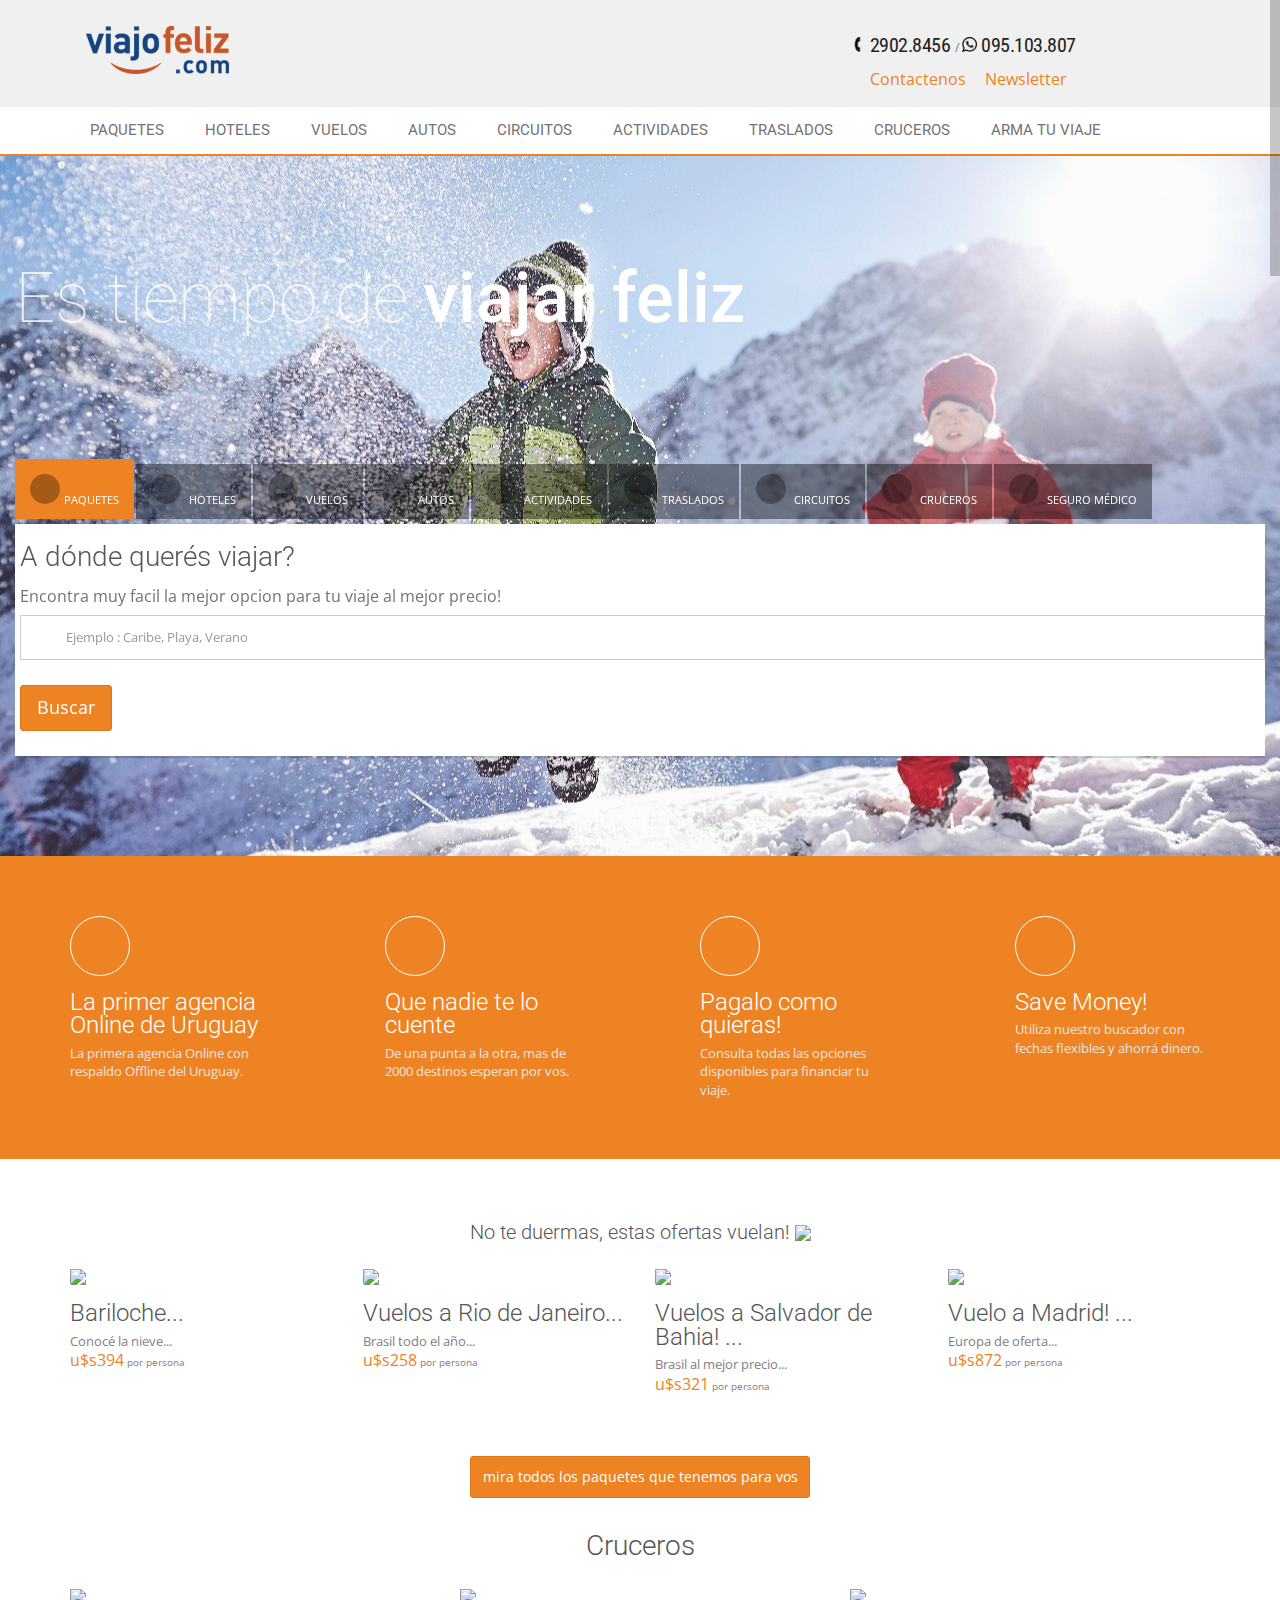
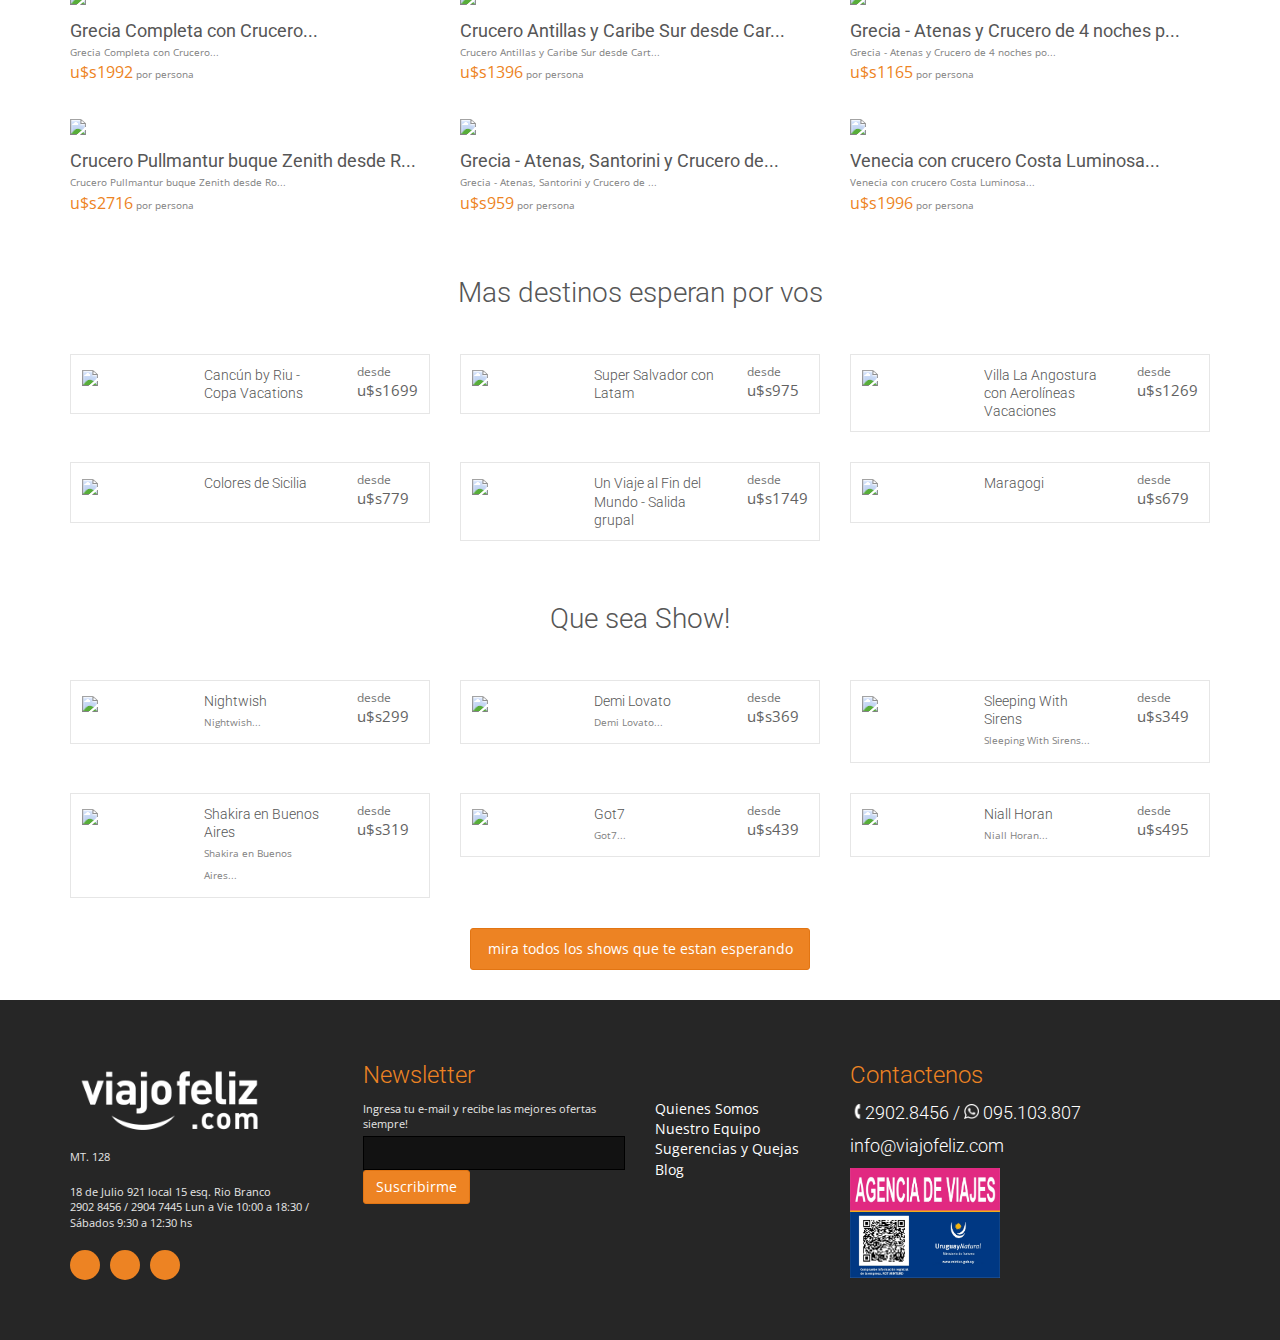
==== commit 2090f781: "last fixes" ====
--- a/index.html
+++ b/index.html
@@ -144,7 +144,7 @@
     <!-- Termina Carousel de ofertas-->
 
     <!-- Boton Roll Back Ofertas -->
-    <button id="ofertas" class="ofertas btn btn-default" style="background: #de5a24;color: #fff;position: fixed;bottom: 14px;left: 10px;opacity: 1.1;z-index: 999;border: 0;border-radius: 8px; padding-top: 5px; padding-bottom: 5px;">
+    <button id="ofertas" class="ofertas btn btn-default hidden-md hidden-lg" style="background: #de5a24;color: #fff;position: fixed;bottom: 14px;left: 10px;opacity: 1.1;z-index: 999;border: 0;border-radius: 8px; padding-top: 5px; padding-bottom: 5px;">
       <ion-icon name="pricetag" style="font-size: 22px; position: relative; margin-right: 2px; vertical-align: bottom;"></ion-icon>
       <span style="color: #fff; font-size:14px; font-weight:600;">Ofertas de la semana</span>
     </button>
--- a/web/css/styles.css
+++ b/web/css/styles.css
@@ -10887,7 +10887,7 @@
 
 /********  Carousel Mobile Styles ********/
 #carousel-ofertas{
-  height: 100vh;
+  height: 90vh;
 }
 #carousel-ofertas .carousel-inner .oferta{
   background-size: cover!important;
@@ -10906,7 +10906,7 @@
   width: auto;
 }
 #carousel-ofertas .carousel-inner{
-  height: 100vh;
+  height: 90vh;
 }
 
 #carousel-ofertas .carousel-inner .oferta{
@@ -10922,16 +10922,16 @@
 }
 #carousel-ofertas .carousel-inner .oferta .carousel-caption .caption-inner h1{
   color: #fff;
-  line-height: 52px;
-  font-size: 48px;
+  line-height: 48px;
+  font-size: 44px;
 }
 #carousel-ofertas .carousel-inner .oferta .carousel-caption .caption-price{
   color: #fff;
-  margin-top: 8px;
+  margin-top: 6px;
 }
 #carousel-ofertas .carousel-inner .oferta .carousel-caption .caption-price h3{
   color: #fff;
-  margin-top: 8px;
+  margin-top: 6px;
 }
 
 #carousel-ofertas .carousel-inner .oferta .carousel-caption button{
@@ -10939,7 +10939,7 @@
   background: transparent;
   border:1px solid #fff;
   color:#fff;
-  margin-top: 8px;
+  margin-top: 6px;
 }
 #carousel-ofertas .control-zone{
   position:absolute;
@@ -10989,7 +10989,7 @@
   position: fixed;
   bottom:0px;
   left:10px;
-  
+
 }
 /********  MEDIA QUERIES ********/
 
